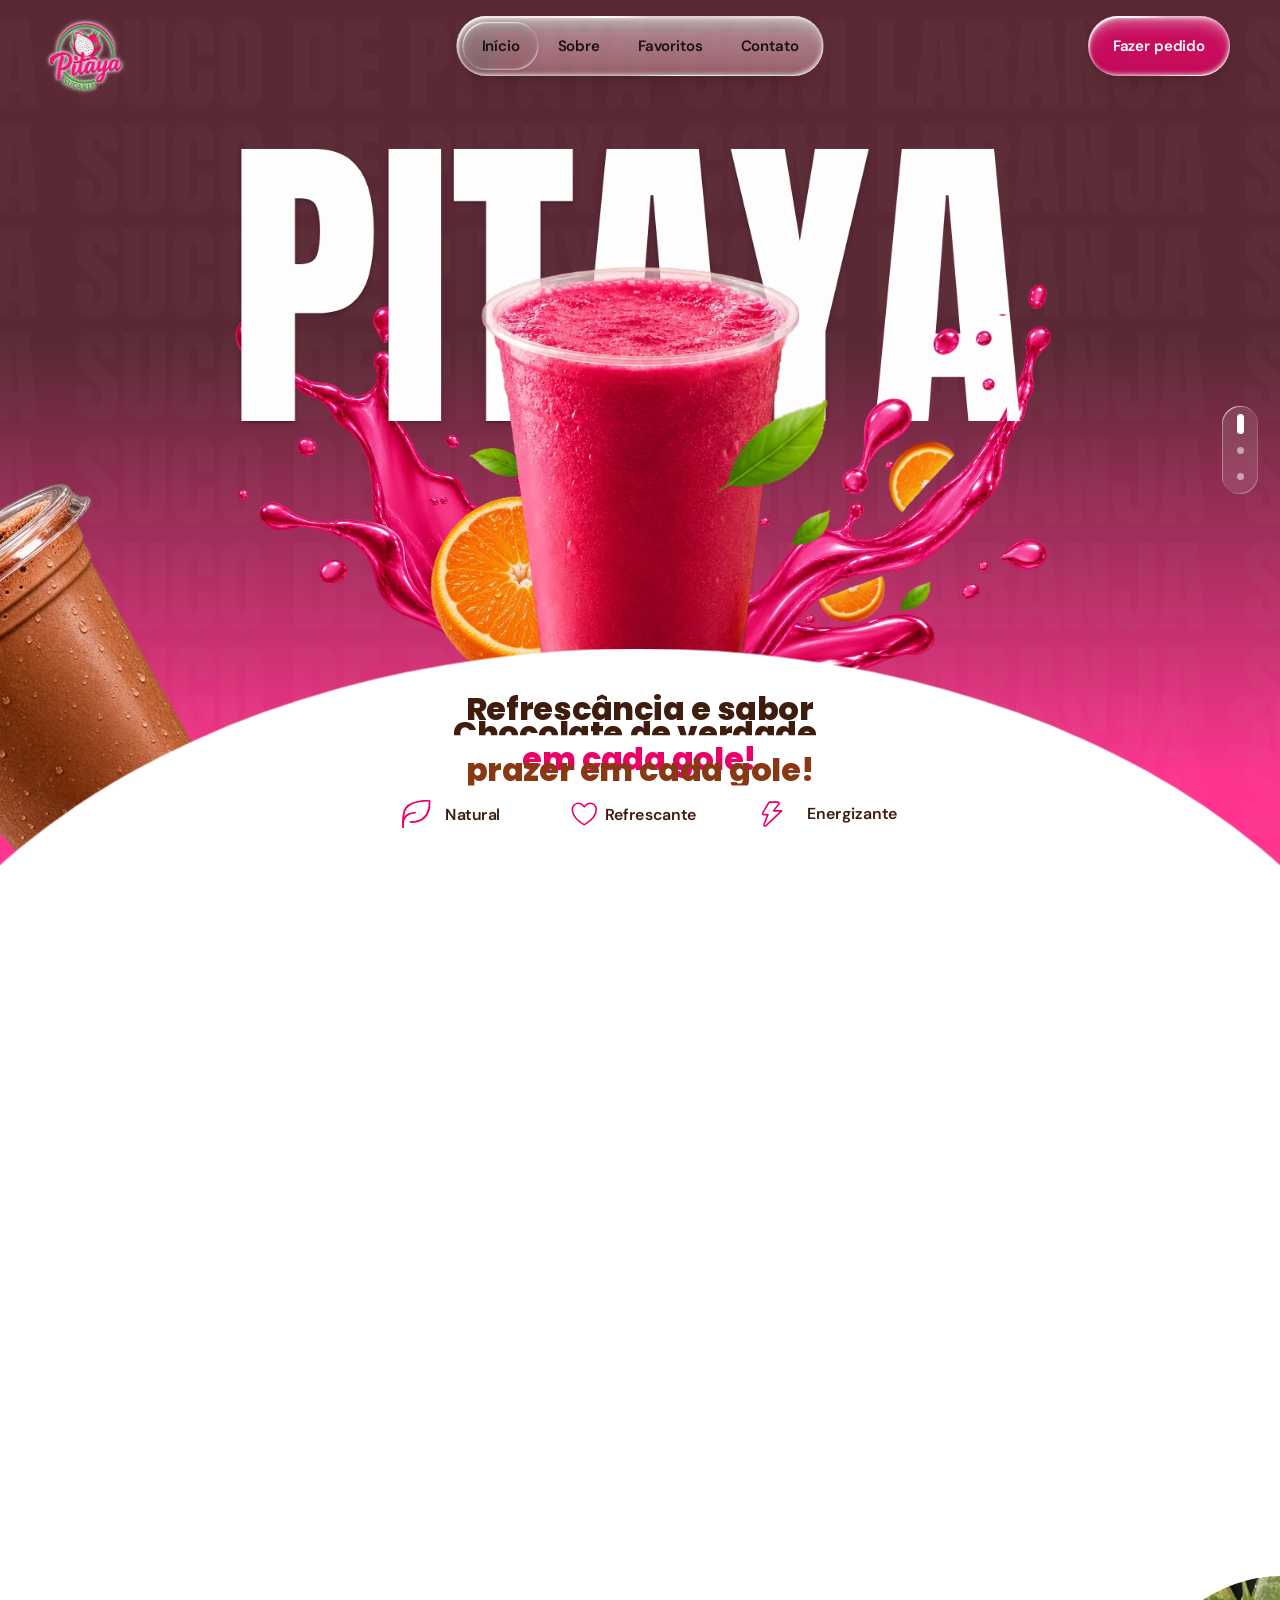
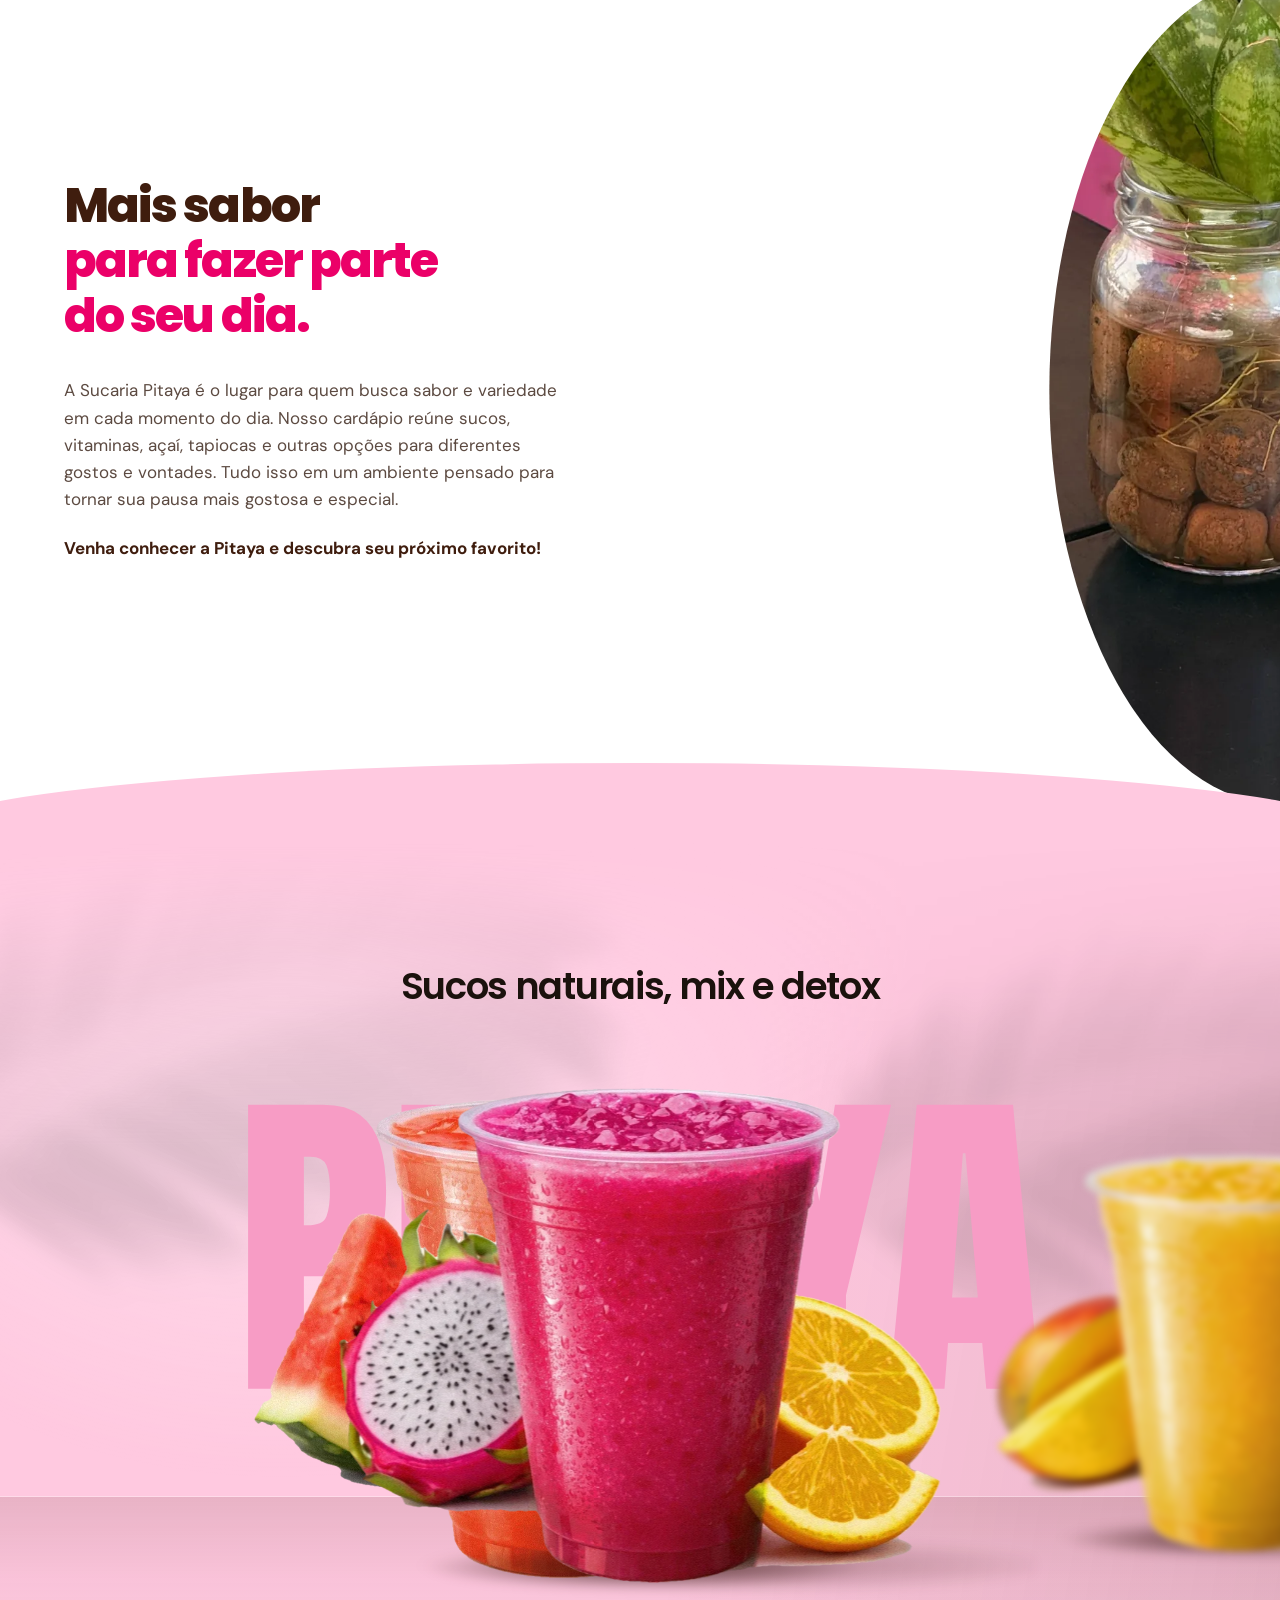
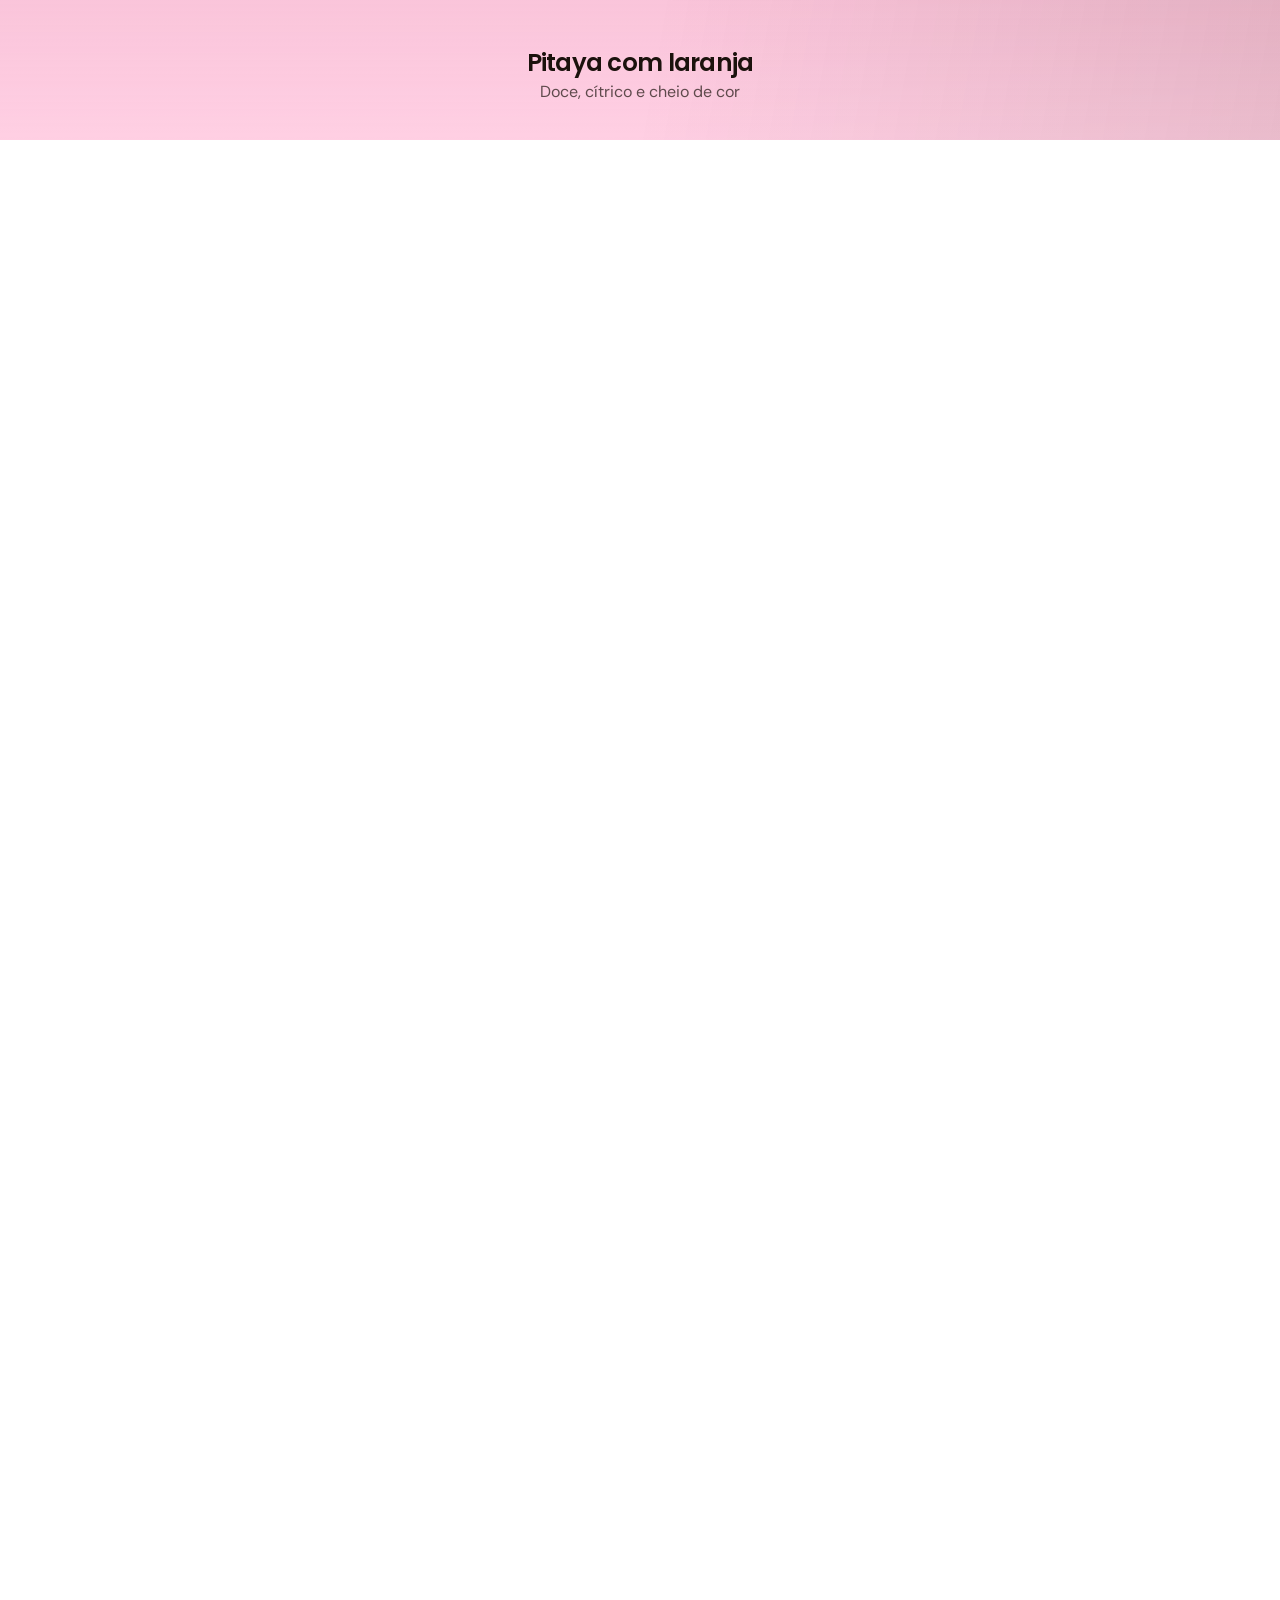
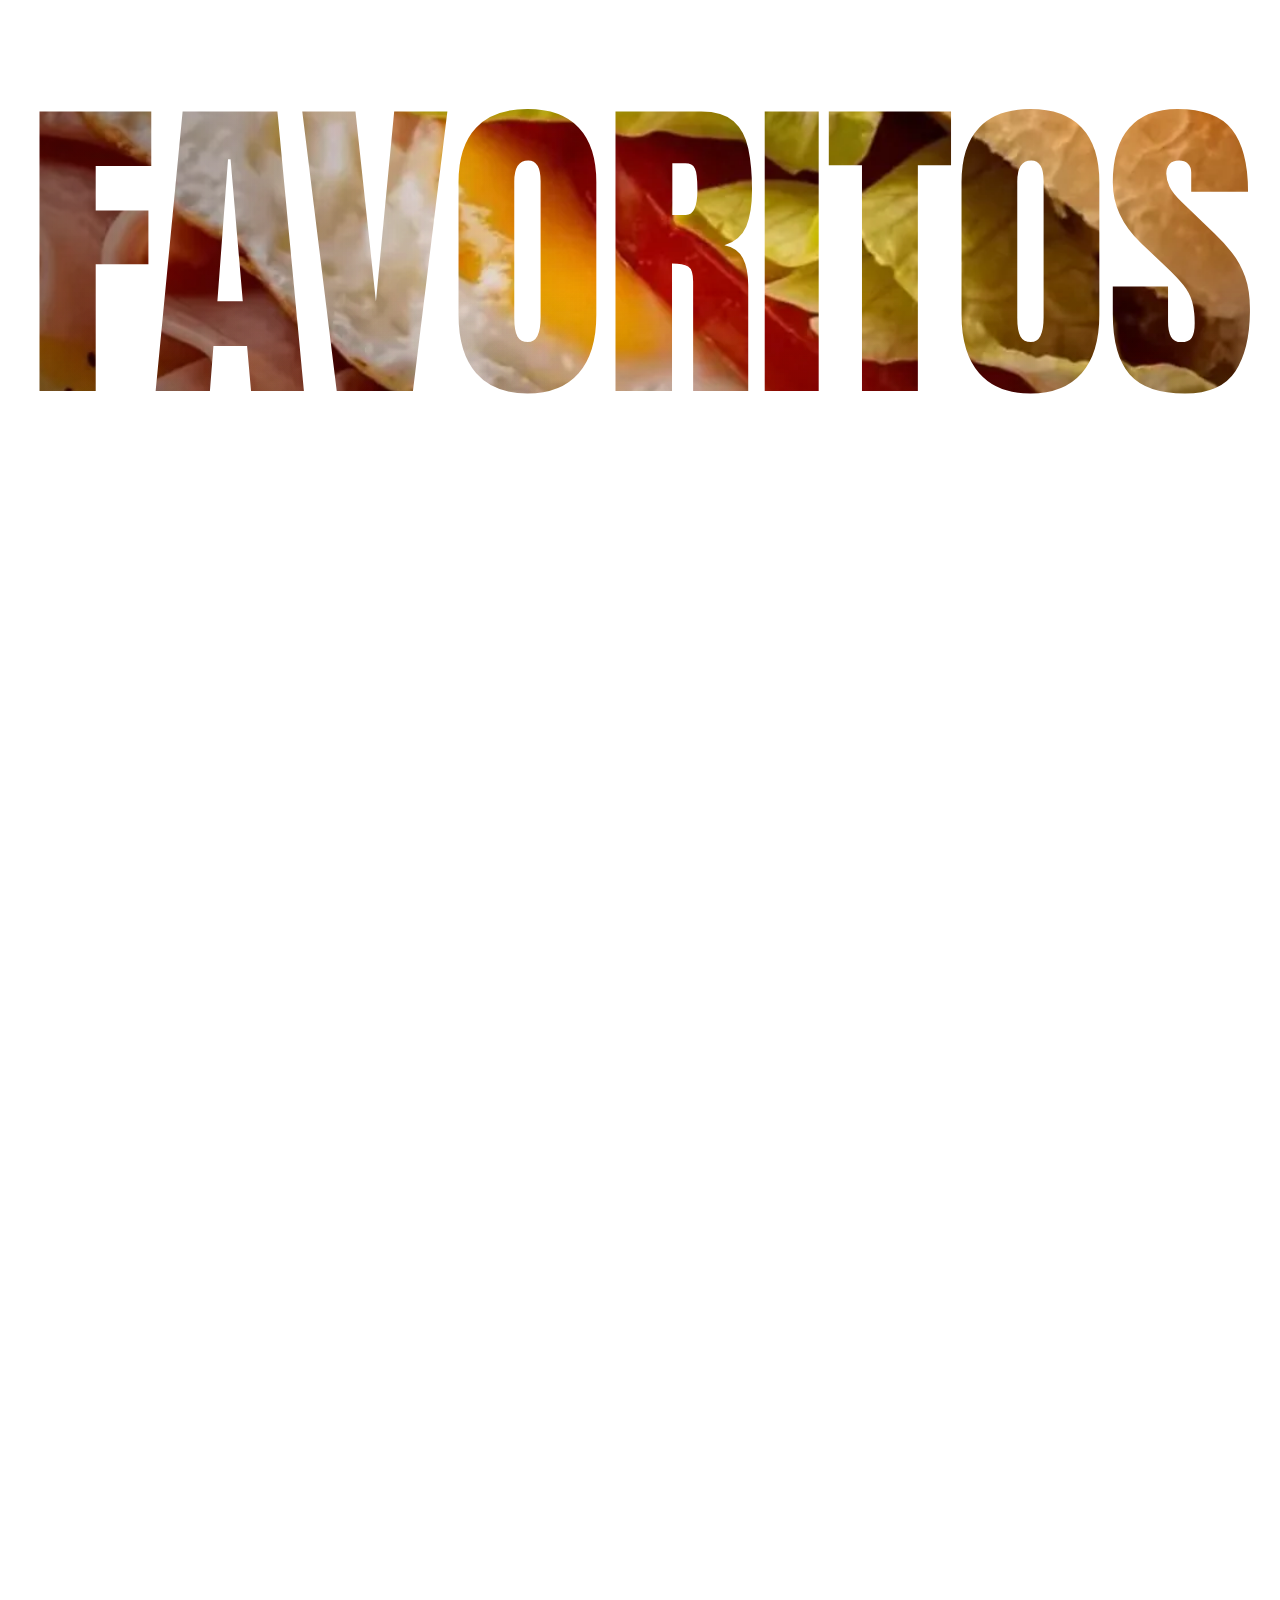
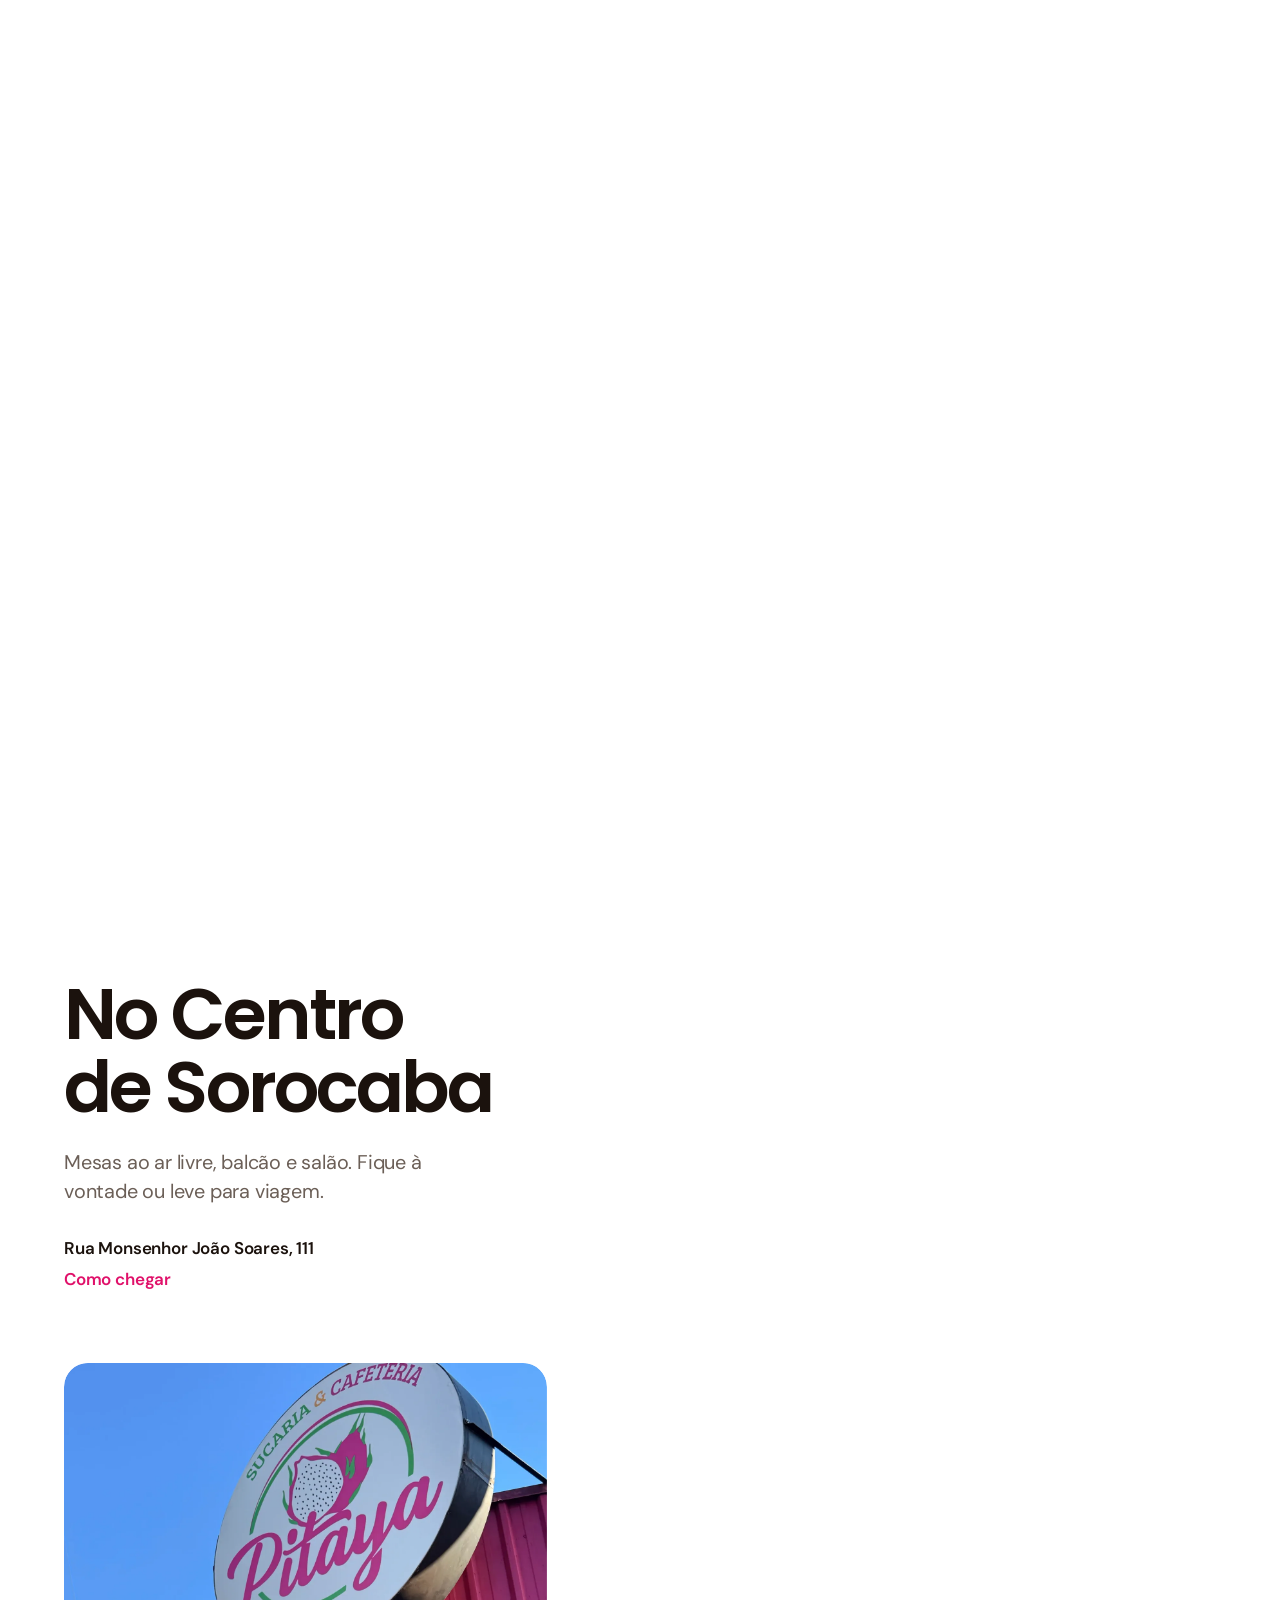
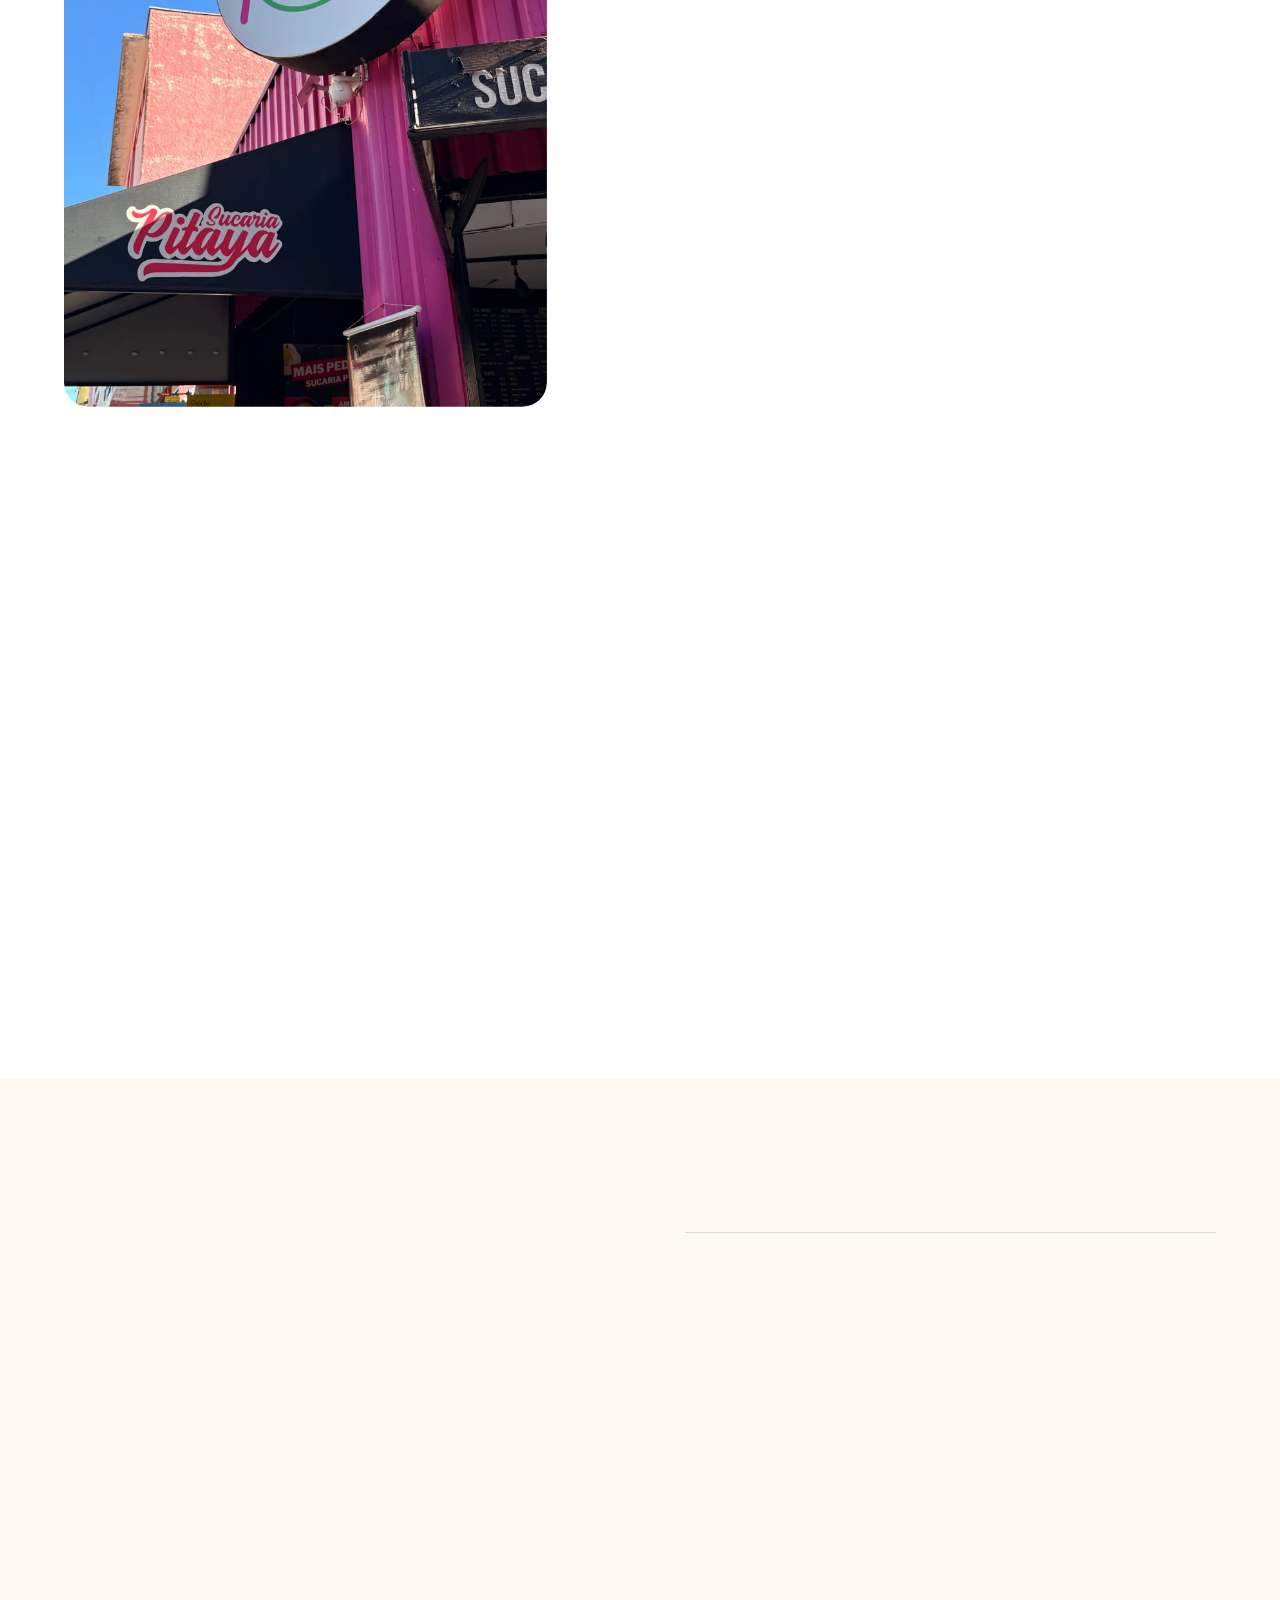
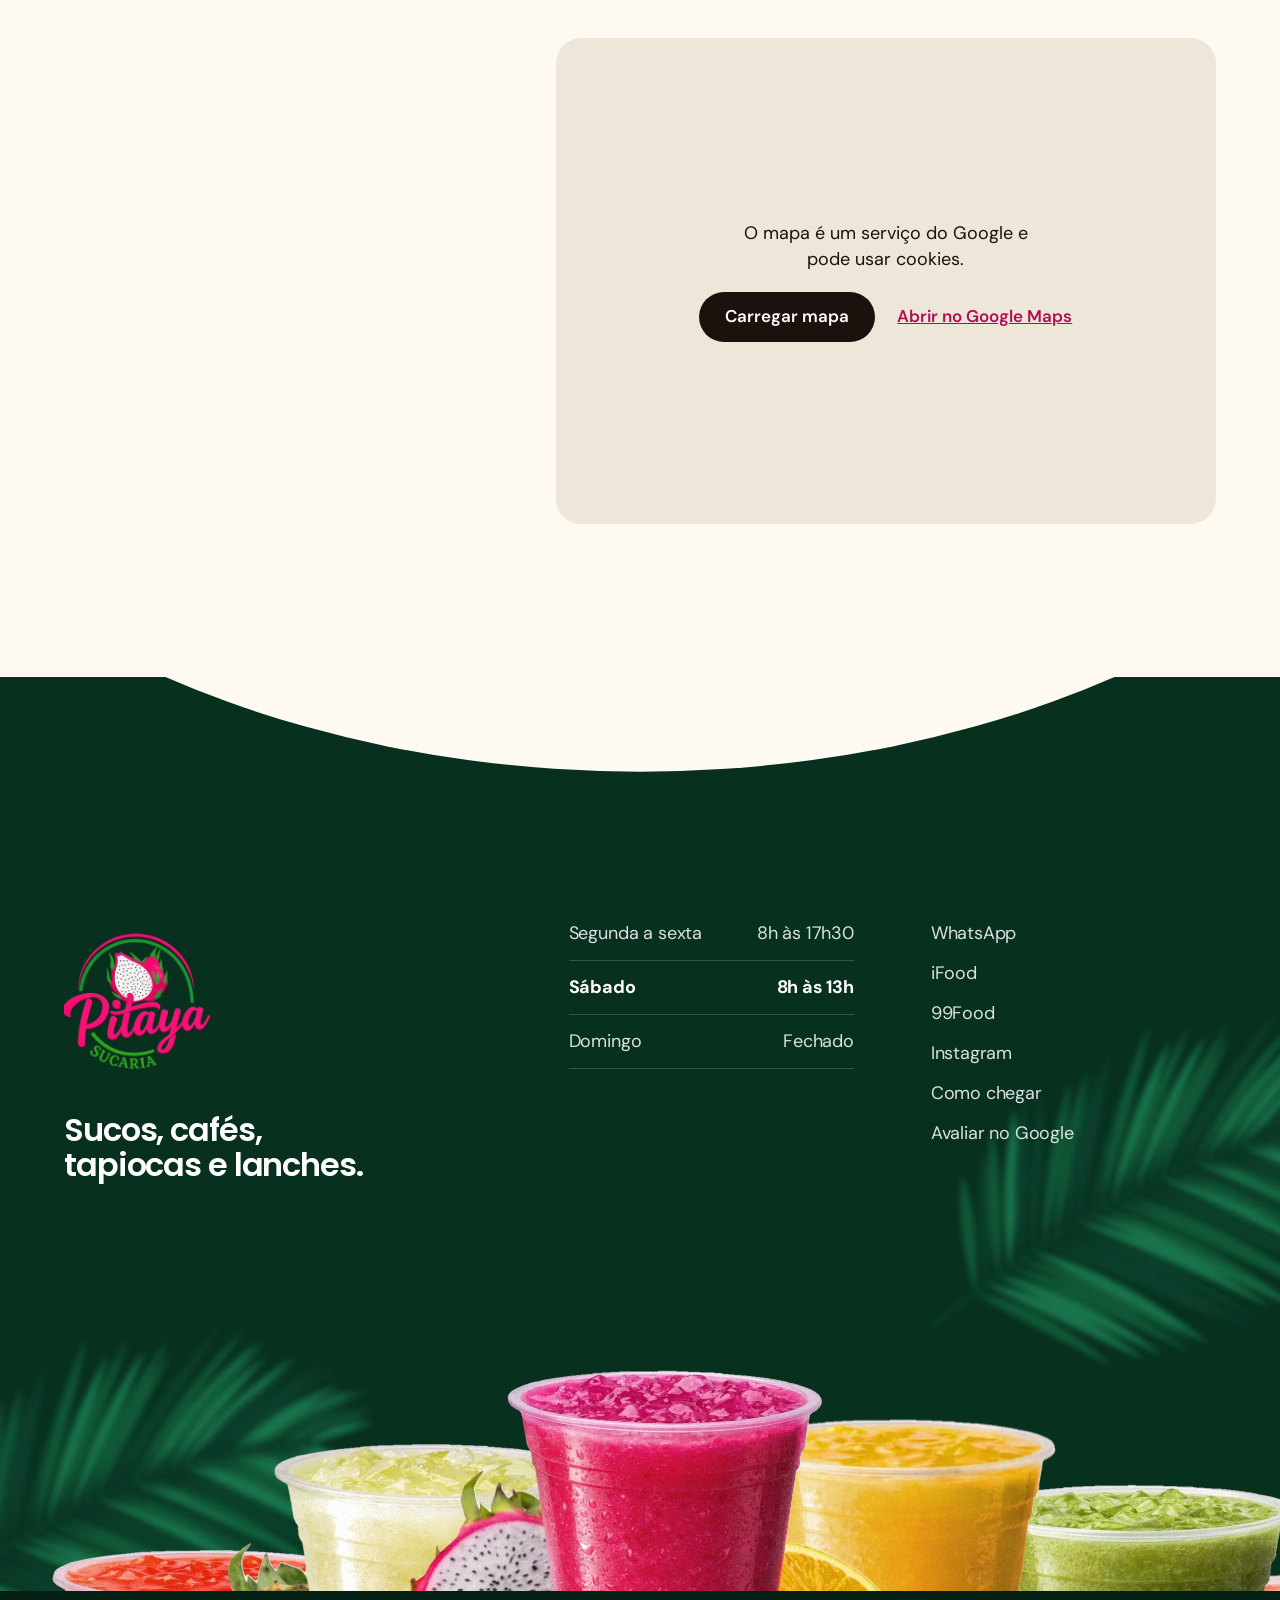
==== index.html @ c1da077b "Site Sucaria Pitaya" ====
<!doctype html>
<html lang="pt-BR"><head><meta charset="utf-8"><meta name="viewport" content="width=device-width,initial-scale=1,viewport-fit=cover">
<title>Sucaria Pitaya | Sucos, cafés, tapiocas e lanches em Sorocaba</title>
<meta name="description" content="Sucos naturais, vitaminas, açaí, cafés, tapiocas e lanches no Centro de Sorocaba. Rua Monsenhor João Soares, 111. Segunda a sexta das 8h às 17h30, sábado das 8h às 13h.">
<meta name="theme-color" content="#5a2935">
<meta property="og:type" content="website"><meta property="og:locale" content="pt_BR"><meta property="og:site_name" content="Sucaria Pitaya">
<meta property="og:title" content="Sucaria Pitaya"><meta property="og:description" content="Sucos, cafés, tapiocas e lanches no Centro de Sorocaba.">
<meta property="og:image" content="img/compartilhar.jpg"><meta property="og:image:width" content="1200"><meta property="og:image:height" content="630">
<meta name="twitter:card" content="summary_large_image">
<link rel="icon" type="image/png" href="img/favicon.png"><link rel="apple-touch-icon" href="img/apple-touch-icon.png">
<link rel="stylesheet" href="fonts.css">
<link rel="stylesheet" href="style.css"><script type="application/ld+json">{"@context":"https://schema.org","@type":"CafeOrCoffeeShop","name":"Sucaria Pitaya","telephone":"+5515997447469","address":{"@type":"PostalAddress","streetAddress":"Rua Monsenhor João Soares, 111","addressLocality":"Sorocaba","addressRegion":"SP","postalCode":"18010-300","addressCountry":"BR"},"openingHoursSpecification":[{"@type":"OpeningHoursSpecification","dayOfWeek":["Monday","Tuesday","Wednesday","Thursday","Friday"],"opens":"08:00","closes":"17:30"},{"@type":"OpeningHoursSpecification","dayOfWeek":"Saturday","opens":"08:00","closes":"13:00"}],"legalName":"Casa de Chá, de Suco Pitaya Ltda","taxID":"48.029.195/0001-29","sameAs":["https://www.instagram.com/sucariapitayasorocaba/"]}</script></head><body>
<a class="skip" href="#sobre">Pular para o conteúdo</a>
<svg width="0" height="0" style="position:absolute" aria-hidden="true" id="glDefs"></svg>

<header class="gn" id="gn">
<nav class="gl gn-nav" id="gnNav" aria-label="Seções"><i class="gl-r"></i><i class="gl-s"></i><span class="gn-ind" id="gnInd"></span><a href="#inicio">Início</a><a href="#sobre">Sobre</a><a href="#favoritos">Favoritos</a><a href="#contato">Contato</a></nav>
<div class="gn-end"><button class="gl gn-cta" id="gnCta" aria-expanded="false" aria-controls="gnPop"><i class="gl-r"></i><i class="gl-s"></i><span>Fazer pedido</span></button><button class="gl gn-menu" id="gnMenu" aria-label="Abrir menu" aria-expanded="false"><i class="gl-r"></i><i class="gl-s"></i><b></b><b></b></button></div>
<div class="gn-pop" id="gnPop"><a href="https://wa.me/5515997447469?text=Ol%C3%A1!%20Gostaria%20de%20fazer%20um%20pedido." target="_blank" rel="noopener"><span class="wa"><svg viewBox="0 0 24 24" fill="#fff" aria-hidden="true"><path d="M17.5 14.4c-.3-.1-1.8-.9-2-1-.3-.1-.5-.1-.7.2-.2.3-.8 1-.9 1.1-.2.2-.4.2-.7.1-.3-.2-1.3-.5-2.4-1.5-.9-.8-1.5-1.8-1.7-2.1-.2-.3 0-.5.1-.6l.5-.5c.1-.2.2-.3.3-.5.1-.2 0-.4 0-.5 0-.2-.7-1.6-.9-2.2-.2-.6-.5-.5-.7-.5h-.6c-.2 0-.5.1-.8.4-.3.3-1 1-1 2.5s1.1 2.9 1.2 3.1c.1.2 2.1 3.2 5.1 4.5.7.3 1.3.5 1.7.6.7.2 1.4.2 1.9.1.6-.1 1.8-.7 2-1.4.3-.7.3-1.3.2-1.4-.1-.2-.3-.3-.6-.4M12 21.8a9.9 9.9 0 0 1-5-1.4l-.4-.2-3.7 1 1-3.6-.2-.4A9.8 9.8 0 1 1 12 21.8M20.5 3.5A11.8 11.8 0 0 0 1.9 17.8L.2 24l6.3-1.6A11.9 11.9 0 0 0 20.5 3.5"/></svg></span>WhatsApp</a><a href="https://www.ifood.com.br/delivery/sorocaba-sp/pitaya-lanches-e-sucos-naturais-centro/6c53fcc1-14f9-4da9-9c52-b2e9210c690d" target="_blank" rel="noopener"><img loading="lazy" decoding="async" src="img/ico-ifood.webp" alt="">iFood</a><a href="https://oia.99app.com/dlp9/60yh4u" target="_blank" rel="noopener"><img loading="lazy" decoding="async" src="img/ico-99.webp" alt="">99Food</a></div></header>

<section class="hero" id="inicio" data-sec="inicio"><div class="hero-pin" id="heroPin">
<h1 class="sr">Sucaria Pitaya</h1><img class="logo" id="logo" src="img/logo-pitaya.webp" alt="Sucaria Pitaya">
<div class="bg"></div><div class="bg"></div><div class="bg"></div>
<div class="cv" id="cv">
<div class="rows"><div class="row" data-l="9" style="top:-14px;font-size:126.64px;color:rgba(255,255,255,0.02)">SUCO DE PITAYA COM LARANJA</div><div class="row" data-l="9" style="top:117px;font-size:126.64px;color:rgba(255,255,255,0.02)">SUCO DE PITAYA COM LARANJA</div><div class="row" data-l="9" style="top:248px;font-size:126.64px;color:rgba(255,255,255,0.02)">SUCO DE PITAYA COM LARANJA</div><div class="row" data-l="9" style="top:379px;font-size:126.64px;color:rgba(255,255,255,0.02)">SUCO DE PITAYA COM LARANJA</div><div class="row" data-l="9" style="top:510px;font-size:126.64px;color:rgba(255,255,255,0.02)">SUCO DE PITAYA COM LARANJA</div><div class="row" data-l="9" style="top:641px;font-size:126.64px;color:rgba(255,255,255,0.02)">SUCO DE PITAYA COM LARANJA</div><div class="row" data-l="9" style="top:772px;font-size:126.64px;color:rgba(255,255,255,0.02)">SUCO DE PITAYA COM LARANJA</div><div class="row" data-l="9" style="top:903px;font-size:126.64px;color:rgba(255,255,255,0.02)">SUCO DE PITAYA COM LARANJA</div><div class="row" data-l="9" style="top:1034px;font-size:126.64px;color:rgba(255,255,255,0.02)">SUCO DE PITAYA COM LARANJA</div><div class="row" data-l="14" style="top:848px;font-size:109.804px;color:rgba(255,255,255,0.02);font-family:'Protest Guerrilla',var(--anton)">SUCO DE PITAYA COM LARANJA</div></div>
<div class="rows"><div class="row" data-l="52" style="top:-24px;font-size:183.643px;color:rgba(255,255,255,0.03)">CHOCOLATE GELADO</div><div class="row" data-l="52" style="top:176px;font-size:183.643px;color:rgba(255,255,255,0.03)">CHOCOLATE GELADO</div><div class="row" data-l="52" style="top:376px;font-size:183.643px;color:rgba(255,255,255,0.03)">CHOCOLATE GELADO</div><div class="row" data-l="52" style="top:576px;font-size:183.643px;color:rgba(255,255,255,0.03)">CHOCOLATE GELADO</div><div class="row" data-l="52" style="top:776px;font-size:183.643px;color:rgba(255,255,255,0.03)">CHOCOLATE GELADO</div><div class="row" data-l="52" style="top:976px;font-size:183.643px;color:rgba(255,255,255,0.03)">CHOCOLATE GELADO</div><div class="row" data-l="9" style="top:1034px;font-size:126.64px;color:rgba(255,255,255,0.02)">SUCO DE PITAYA COM LARANJA</div></div>
<div class="rows"><div class="row" data-l="1" style="top:-87px;font-size:363.149px;color:rgba(255,255,255,0.04)">ICED LATTE</div><div class="row" data-l="1" style="top:247px;font-size:363.149px;color:rgba(255,255,255,0.04)">ICED LATTE</div><div class="row" data-l="1" style="top:581px;font-size:363.149px;color:rgba(255,255,255,0.04)">ICED LATTE</div><div class="row" data-l="1" style="top:915px;font-size:363.149px;color:rgba(255,255,255,0.04)">ICED LATTE</div><div class="row" data-l="1" style="top:1249px;font-size:363.149px;color:rgba(255,255,255,0.04)">ICED LATTE</div><div class="row" data-l="9" style="top:1034px;font-size:126.64px;color:rgba(255,255,255,0.02)">SUCO DE PITAYA COM LARANJA</div></div>
<div class="g" data-i="0"><div class="a splash" style="left:165px;top:351px;width:1118px;height:559px;"><img src="img/hero/s1-splash.webp" alt="" style="width:100%;height:100%;object-fit:cover"></div></div>
<div class="a giant" id="giant" aria-hidden="true"><span>P</span><span>I</span><span>T</span><span>A</span><span>Y</span><span>A</span></div>
<div class="g" data-i="0"><div class="a fly" data-z="1.2" style="left:439px;top:612px;width:261.816px;height:261.816px"><img src="img/hero/s1-orange-half.webp" alt="" style="width:244px;height:244px;max-width:none;flex:none;transform:rotate(-4.35deg)"></div>
<div class="a splash" style="left:160.9px;top:351.72px;width:1122.195px;height:561.098px;clip-path:inset(43.278px 103.097px 383.82px 836.098px)"><img src="img/hero/s1-splash.webp" alt="" style="width:100%;height:100%;object-fit:cover"></div>
<div class="a fly" data-z="0.8" style="left:499px;top:555px;width:91.204px;height:60.607px"><img src="img/hero/s1-leaf.webp" alt="" style="width:85.657px;height:50.476px;max-width:none;flex:none;transform:rotate(-7.05deg)"></div>
<div class="a cup" style="left:513px;top:328px;width:414.726px;height:593.4px"><img src="img/hero/s1-cup.webp" alt="Suco de pitaya com laranja" style="width:100%;height:100%;object-fit:cover"></div>
<div class="a fly" data-z="1.6" style="left:802.79px;top:458.28px;width:176.585px;height:213.016px"><img src="img/hero/s1-leaf.webp" alt="" style="width:184.34px;height:108.629px;max-width:none;flex:none;transform:rotate(115.11deg)"></div><div class="a fly" data-z="1" style="left:899.51px;top:622.22px;width:67.139px;height:82.814px"><img src="img/hero/s1-leaf.webp" alt="" style="width:71.969px;height:42.41px;max-width:none;flex:none;transform:rotate(112.98deg)"></div><div class="a fly" data-z="0.7" style="left:1037px;top:715px;width:54.064px;height:66.883px"><img src="img/hero/s1-leaf.webp" alt="" style="width:58.162px;height:34.274px;max-width:none;flex:none;transform:rotate(112.7deg)"></div><div class="a fly" data-z="1.4" style="left:1018px;top:538px;width:116.226px;height:116.226px"><img src="img/hero/s1-slice1.webp" alt="" style="width:95.534px;height:95.534px;max-width:none;flex:none;transform:rotate(165.65deg)"></div><div class="a fly" data-z="1.1" style="left:933px;top:697px;width:107.915px;height:107.915px"><img src="img/hero/s1-slice2.webp" alt="" style="width:85.331px;height:85.331px;max-width:none;flex:none;transform:rotate(18.41deg)"></div></div>
<div class="g" data-i="1"><div class="a cup wrapimg" style="left:492px;top:328px;width:456px;height:593px"><img src="img/hero/s2-cup.webp" alt="Chocolate gelado" style="height:116.1%;width:119.52%;left:-9.14%;top:-9.98%;transform:scaleX(-1)"></div></div>
<div class="g" data-i="2"><div class="a splash" style="left:204px;top:395px;width:1015px;height:508px;"><img src="img/hero/s3-splash.webp" alt="" style="width:100%;height:100%;object-fit:cover"></div><div class="a cup" style="left:493px;top:328px;width:454.691px;height:595.905px"><div class="wrapimg" style="width:451.788px;height:593.699px;flex:none;transform:rotate(-.28deg)"><img src="img/hero/s3-cup.webp" alt="Iced latte" style="height:122.79%;width:121.02%;left:-10.52%;top:-16.21%"></div></div></div>
<div class="a ell" id="ell"></div>
<div class="g" data-i="1"><div class="a fly" data-z="1.3" style="left:882px;top:413px;width:196.009px;height:196.009px"><img src="img/hero/s2-choc1.webp" alt="" style="width:180.903px;height:180.903px;max-width:none;flex:none;transform:rotate(-5.01deg)"></div><div class="a splash wrapimg" style="left:388px;top:471px;width:614px;height:337px"><img src="img/hero/s2-powder.webp" alt="" style="height:198.09%;width:108.74%;left:-4.72%;top:-45.22%"></div><div class="a fly" data-z="1.1" style="left:442px;top:679px;width:136px;height:136px"><img src="img/hero/s2-choc2.webp" alt="" style="width:136px;height:136px;max-width:none;flex:none;transform:none"></div><div class="a fly" data-z="0.8" style="left:399px;top:308px;width:104.541px;height:104.541px"><img src="img/hero/s2-bean.webp" alt="" style="width:74px;height:74px;max-width:none;flex:none;transform:rotate(-42.36deg)"></div><div class="a fly" data-z="0.9" style="left:979.45px;top:663.06px;width:94.726px;height:94.726px"><img src="img/hero/s2-bean.webp" alt="" style="width:68.842px;height:68.842px;max-width:none;flex:none;transform:scaleY(-1) rotate(-148.35deg)"></div><div class="a fly" data-z="0.7" style="left:345px;top:612px;width:94.107px;height:94.107px"><img src="img/hero/s2-bean.webp" alt="" style="width:68.842px;height:68.842px;max-width:none;flex:none;transform:rotate(-30.15deg)"></div></div>
<div class="g" data-i="2"><div class="a fly" data-z="0.9" style="left:416px;top:411px;width:120.821px;height:117.929px"><img src="img/hero/s3-bean.webp" alt="" style="width:95px;height:90px;max-width:none;flex:none;transform:rotate(20.86deg)"></div><div class="a fly" data-z="0.8" style="left:995px;top:704px;width:99.712px;height:94.989px"><img src="img/hero/s3-bean.webp" alt="" style="width:95px;height:90px;max-width:none;flex:none;transform:scaleY(-1) rotate(176.91deg)"></div><div class="a fly" data-z="1.2" style="left:442px;top:769px;width:123.253px;height:117.707px"><img src="img/hero/s3-bean.webp" alt="" style="width:117.412px;height:111.542px;max-width:none;flex:none;transform:scaleY(-1) rotate(176.91deg)"></div><div class="a fly" data-z="1.5" style="left:774px;top:629px;width:207.56px;height:207.273px"><div class="wrapimg" style="width:150.75px;height:142.674px;flex:none;transform:rotate(43.56deg)"><img src="img/hero/s3-ice.webp" alt="" style="height:149.91%;width:147.42%;left:-24.36%;top:-21.61%"></div></div><div class="a fly" data-z="1" style="left:872px;top:541px;width:100.175px;height:97.429px"><div class="wrapimg" style="width:80.418px;height:76.11px;flex:none;transform:rotate(-18.21deg)"><img src="img/hero/s3-ice.webp" alt="" style="height:149.91%;width:147.42%;left:-24.36%;top:-21.61%"></div></div><div class="a fly" data-z="1.1" style="left:308px;top:672px;width:125.942px;height:122.755px"><div class="wrapimg" style="width:101px;height:96px;flex:none;transform:rotate(-18.21deg)"><img src="img/hero/s3-ice.webp" alt="" style="height:149.91%;width:147.42%;left:-24.36%;top:-21.61%"></div></div></div>
<div class="copy"><p class="a cp" style="left:719.5px;top:861px;width:455px"><span class="ln"><span>Refrescância e sabor</span></span><span class="ln"><span style="color:#eb0068">em cada gole!</span></span></p><img class="a ico c" src="img/hero/ico-leaf.svg" alt="" style="left:421px;top:1005px"><img class="a ico c" src="img/hero/ico-heart.svg" alt="" style="left:632px;top:1005px"><img class="a ico c" src="img/hero/ico-thunder.svg" alt="" style="left:868px;top:1005px"><p class="a ft" style="left:510px;top:1010px;width:94px"><span class="c" style="display:block">Natural</span></p><p class="a ft" style="left:733.5px;top:1010px;width:119px"><span class="c" style="display:block">Refrescante</span></p><p class="a ft" style="left:986.5px;top:1009px;width:119px"><span class="c" style="display:block">Energizante</span></p></div>
<div class="copy"><p class="a cp" style="left:720px;top:861px;width:560px"><span class="ln"><span>Chocolate de verdade,</span></span><span class="ln"><span style="color:#883813">prazer em cada gole!</span></span></p><img class="a ico c" src="img/hero/ico-baby.svg" alt="" style="left:421px;top:1005px"><img class="a ico c" src="img/hero/ico-heart.svg" alt="" style="left:632px;top:1005px"><img class="a ico c" src="img/hero/ico-thunder.svg" alt="" style="left:868px;top:1005px"><p class="a ft" style="left:510px;top:1010px;width:94px"><span class="c" style="display:block">Delicioso</span></p><p class="a ft" style="left:733.5px;top:1010px;width:119px"><span class="c" style="display:block">Refrescante</span></p><p class="a ft" style="left:986.5px;top:1009px;width:119px"><span class="c" style="display:block">Energizante</span></p></div>
<div class="copy"><p class="a cp" style="left:720px;top:861px;width:800px"><span class="ln"><span>Suave, cremoso e gelado,</span></span><span class="ln"><span style="color:#7d2d02">perfeito para qualquer hora do dia!</span></span></p><a class="a btn-more c" href="#sobre">Conheça mais</a></div>
</div>
<div class="m-copy"><h2>Refrescância e sabor <span style="color:#eb0068">em cada gole!</span></h2><div><span><img src="img/hero/ico-leaf.svg" alt="">Natural</span><span><img src="img/hero/ico-heart.svg" alt="">Refrescante</span><span><img src="img/hero/ico-thunder.svg" alt="">Energizante</span></div></div><div class="m-copy"><h2>Chocolate de verdade, <span style="color:#883813">prazer em cada gole!</span></h2><div><span><img src="img/hero/ico-baby.svg" alt="">Delicioso</span><span><img src="img/hero/ico-heart.svg" alt="">Refrescante</span><span><img src="img/hero/ico-thunder.svg" alt="">Energizante</span></div></div><div class="m-copy"><h2>Suave, cremoso e gelado, <span style="color:#7d2d02">perfeito para qualquer hora do dia!</span></h2><a href="#sobre">Conheça mais</a></div>
<div class="pager" id="pager"><button aria-label="Suco de pitaya com laranja"><i></i></button><button aria-label="Chocolate gelado"><i></i></button><button aria-label="Iced latte"><i></i></button></div>
</div></section>

<main>
<section class="about" id="sobre" data-sec="sobre" data-theme="light"><div class="about-f" id="aboutF"><img loading="lazy" decoding="async" src="img/c-sobre.webp" width="1900" height="2152" alt="Suco natural servido na mesa da Sucaria Pitaya"></div>
<div class="wrap"><div class="about-t"><h2 class="h2" id="aboutH"><span class="ln"><span>Mais sabor</span></span> <span class="ln"><span class="pk">para fazer parte</span></span> <span class="ln"><span class="pk">do seu dia.</span></span></h2>
<p class="up">A Sucaria Pitaya é o lugar para quem busca sabor e variedade em cada momento do dia. Nosso cardápio reúne sucos, vitaminas, açaí, tapiocas e outras opções para diferentes gostos e vontades. Tudo isso em um ambiente pensado para tornar sua pausa mais gostosa e especial.</p>
<p class="up"><b>Venha conhecer a Pitaya e descubra seu próximo favorito!</b></p></div></div></section>

<section class="juice" id="sucos" data-sec="sobre" data-theme="light" style="--n:8"><div class="juice-pin" id="juicePin">
<div class="wall wall-t"><div class="jlight"></div><img loading="lazy" decoding="async" class="shade" data-w src="img/frond-b.webp" alt="" style="width:clamp(460px,66vw,1150px);left:-14vw;top:-10vh;rotate:24deg"><img loading="lazy" decoding="async" class="shade" data-w src="img/frond-b.webp" alt="" style="width:clamp(420px,56vw,980px);right:-16vw;top:4vh;rotate:196deg"></div><div class="jfloor"></div>
<div class="juice-top"><h2>Sucos naturais, mix e detox</h2></div>
<div class="jw" style="color:#f79cc5;--fz:25.8vw" aria-hidden="true">Pitaya</div><div class="jw" style="color:#f7c25c;--fz:27.0vw" aria-hidden="true">Manga</div><div class="jw" style="color:#c3df78;--fz:22.1vw" aria-hidden="true">Abacaxi</div><div class="jw" style="color:#f79b92;--fz:19.4vw" aria-hidden="true">Melancia</div><div class="jw" style="color:#f2d75c;--fz:19.4vw" aria-hidden="true">Maracujá</div><div class="jw" style="color:#f7aa9a;--fz:25.8vw" aria-hidden="true">Goiaba</div><div class="jw" style="color:#f7b574;--fz:27.0vw" aria-hidden="true">Mamão</div><div class="jw" style="color:#9fcf78;--fz:27.0vw" aria-hidden="true">Detox</div>
<div class="ji" data-bg="#ffc9e0"><i></i><img loading="lazy" decoding="async" src="img/j-pitaya.webp" alt="Suco: Pitaya com laranja"></div><div class="ji" data-bg="#ffdf9b"><i></i><img loading="lazy" decoding="async" src="img/j-manga.webp" alt="Suco: Manga"></div><div class="ji" data-bg="#e3f2b4"><i></i><img loading="lazy" decoding="async" src="img/j-abacaxi.webp" alt="Suco: Abacaxi com hortelã"></div><div class="ji" data-bg="#ffc7c1"><i></i><img loading="lazy" decoding="async" src="img/j-melancia.webp" alt="Suco: Melancia"></div><div class="ji" data-bg="#fff0a8"><i></i><img loading="lazy" decoding="async" src="img/j-maracuja.webp" alt="Suco: Maracujá"></div><div class="ji" data-bg="#ffd2c8"><i></i><img loading="lazy" decoding="async" src="img/j-goiaba.webp" alt="Suco: Goiaba"></div><div class="ji" data-bg="#ffd8ae"><i></i><img loading="lazy" decoding="async" src="img/j-mamao.webp" alt="Suco: Laranja com mamão"></div><div class="ji" data-bg="#cfe8b4"><i></i><img loading="lazy" decoding="async" src="img/j-detox.webp" alt="Suco: Abacaxi, hortelã e couve"></div>
<div class="juice-bot"><div class="jl"><b>Pitaya com laranja</b><span>Doce, cítrico e cheio de cor</span></div><div class="jl"><b>Manga</b><span>Encorpado e naturalmente doce</span></div><div class="jl"><b>Abacaxi com hortelã</b><span>Leve, com final refrescante</span></div><div class="jl"><b>Melancia</b><span>Suave, para os dias mais quentes</span></div><div class="jl"><b>Maracujá</b><span>Acidez na medida certa</span></div><div class="jl"><b>Goiaba</b><span>Aveludado, com sabor de fruta madura</span></div><div class="jl"><b>Laranja com mamão</b><span>Macio e equilibrado</span></div><div class="jl"><b>Abacaxi, hortelã e couve</b><span>Verde, fresco e cítrico</span></div></div>
</div></section>

<section class="favs" id="favoritos" data-sec="favoritos" data-theme="light"><div class="fz" id="fz">
<article class="fz-s" data-i="0"><div class="fz-img"><img loading="lazy" decoding="async" src="img/r-americano.webp" alt="Americano no pão francês com presunto, mussarela, ovo frito, tomate e alface"></div><div class="fz-t"><h3><span class="ln"><span>Americano</span></span></h3><p>Pão francês, presunto, mussarela, ovo frito, tomate e alface</p><div class="buy"><a class="buy-w" href="https://wa.me/5515997447469?text=Ol%C3%A1!%20Gostaria%20de%20pedir%20um%20Americano." target="_blank" rel="noopener"><span class="wa"><svg viewBox="0 0 24 24" fill="#fff" aria-hidden="true"><path d="M17.5 14.4c-.3-.1-1.8-.9-2-1-.3-.1-.5-.1-.7.2-.2.3-.8 1-.9 1.1-.2.2-.4.2-.7.1-.3-.2-1.3-.5-2.4-1.5-.9-.8-1.5-1.8-1.7-2.1-.2-.3 0-.5.1-.6l.5-.5c.1-.2.2-.3.3-.5.1-.2 0-.4 0-.5 0-.2-.7-1.6-.9-2.2-.2-.6-.5-.5-.7-.5h-.6c-.2 0-.5.1-.8.4-.3.3-1 1-1 2.5s1.1 2.9 1.2 3.1c.1.2 2.1 3.2 5.1 4.5.7.3 1.3.5 1.7.6.7.2 1.4.2 1.9.1.6-.1 1.8-.7 2-1.4.3-.7.3-1.3.2-1.4-.1-.2-.3-.3-.6-.4M12 21.8a9.9 9.9 0 0 1-5-1.4l-.4-.2-3.7 1 1-3.6-.2-.4A9.8 9.8 0 1 1 12 21.8M20.5 3.5A11.8 11.8 0 0 0 1.9 17.8L.2 24l6.3-1.6A11.9 11.9 0 0 0 20.5 3.5"/></svg></span>Pedir</a><a class="buy-i" href="https://www.ifood.com.br/delivery/sorocaba-sp/pitaya-lanches-e-sucos-naturais-centro/6c53fcc1-14f9-4da9-9c52-b2e9210c690d" target="_blank" rel="noopener" aria-label="Pedir no iFood"><img loading="lazy" decoding="async" src="img/ico-ifood.webp" alt=""></a><a class="buy-i" href="https://oia.99app.com/dlp9/60yh4u" target="_blank" rel="noopener" aria-label="Pedir na 99Food"><img loading="lazy" decoding="async" src="img/ico-99.webp" alt=""></a></div></div></article>
<article class="fz-s" data-i="1"><div class="fz-img"><img loading="lazy" decoding="async" src="img/r-casadinho.webp" alt="Casadinho: pão com Nutella e pão com queijo"></div><div class="fz-t"><h3><span class="ln"><span>Casadinho</span></span></h3><p>Pão com Nutella e pão com queijo na chapa</p><div class="buy"><a class="buy-w" href="https://wa.me/5515997447469?text=Ol%C3%A1!%20Gostaria%20de%20pedir%20um%20Casadinho." target="_blank" rel="noopener"><span class="wa"><svg viewBox="0 0 24 24" fill="#fff" aria-hidden="true"><path d="M17.5 14.4c-.3-.1-1.8-.9-2-1-.3-.1-.5-.1-.7.2-.2.3-.8 1-.9 1.1-.2.2-.4.2-.7.1-.3-.2-1.3-.5-2.4-1.5-.9-.8-1.5-1.8-1.7-2.1-.2-.3 0-.5.1-.6l.5-.5c.1-.2.2-.3.3-.5.1-.2 0-.4 0-.5 0-.2-.7-1.6-.9-2.2-.2-.6-.5-.5-.7-.5h-.6c-.2 0-.5.1-.8.4-.3.3-1 1-1 2.5s1.1 2.9 1.2 3.1c.1.2 2.1 3.2 5.1 4.5.7.3 1.3.5 1.7.6.7.2 1.4.2 1.9.1.6-.1 1.8-.7 2-1.4.3-.7.3-1.3.2-1.4-.1-.2-.3-.3-.6-.4M12 21.8a9.9 9.9 0 0 1-5-1.4l-.4-.2-3.7 1 1-3.6-.2-.4A9.8 9.8 0 1 1 12 21.8M20.5 3.5A11.8 11.8 0 0 0 1.9 17.8L.2 24l6.3-1.6A11.9 11.9 0 0 0 20.5 3.5"/></svg></span>Pedir</a><a class="buy-i" href="https://www.ifood.com.br/delivery/sorocaba-sp/pitaya-lanches-e-sucos-naturais-centro/6c53fcc1-14f9-4da9-9c52-b2e9210c690d" target="_blank" rel="noopener" aria-label="Pedir no iFood"><img loading="lazy" decoding="async" src="img/ico-ifood.webp" alt=""></a><a class="buy-i" href="https://oia.99app.com/dlp9/60yh4u" target="_blank" rel="noopener" aria-label="Pedir na 99Food"><img loading="lazy" decoding="async" src="img/ico-99.webp" alt=""></a></div></div></article>
<article class="fz-s" data-i="2"><div class="fz-img"><img loading="lazy" decoding="async" src="img/r-tapioca.webp" alt="Tapioca de morango com chocolate"></div><div class="fz-t"><h3><span class="ln"><span>Tapioca de morango</span></span></h3><p>Tapioca, chocolate cremoso e morangos frescos</p><div class="buy"><a class="buy-w" href="https://wa.me/5515997447469?text=Ol%C3%A1!%20Gostaria%20de%20pedir%20uma%20tapioca%20de%20morango." target="_blank" rel="noopener"><span class="wa"><svg viewBox="0 0 24 24" fill="#fff" aria-hidden="true"><path d="M17.5 14.4c-.3-.1-1.8-.9-2-1-.3-.1-.5-.1-.7.2-.2.3-.8 1-.9 1.1-.2.2-.4.2-.7.1-.3-.2-1.3-.5-2.4-1.5-.9-.8-1.5-1.8-1.7-2.1-.2-.3 0-.5.1-.6l.5-.5c.1-.2.2-.3.3-.5.1-.2 0-.4 0-.5 0-.2-.7-1.6-.9-2.2-.2-.6-.5-.5-.7-.5h-.6c-.2 0-.5.1-.8.4-.3.3-1 1-1 2.5s1.1 2.9 1.2 3.1c.1.2 2.1 3.2 5.1 4.5.7.3 1.3.5 1.7.6.7.2 1.4.2 1.9.1.6-.1 1.8-.7 2-1.4.3-.7.3-1.3.2-1.4-.1-.2-.3-.3-.6-.4M12 21.8a9.9 9.9 0 0 1-5-1.4l-.4-.2-3.7 1 1-3.6-.2-.4A9.8 9.8 0 1 1 12 21.8M20.5 3.5A11.8 11.8 0 0 0 1.9 17.8L.2 24l6.3-1.6A11.9 11.9 0 0 0 20.5 3.5"/></svg></span>Pedir</a><a class="buy-i" href="https://www.ifood.com.br/delivery/sorocaba-sp/pitaya-lanches-e-sucos-naturais-centro/6c53fcc1-14f9-4da9-9c52-b2e9210c690d" target="_blank" rel="noopener" aria-label="Pedir no iFood"><img loading="lazy" decoding="async" src="img/ico-ifood.webp" alt=""></a><a class="buy-i" href="https://oia.99app.com/dlp9/60yh4u" target="_blank" rel="noopener" aria-label="Pedir na 99Food"><img loading="lazy" decoding="async" src="img/ico-99.webp" alt=""></a></div></div></article>
<div class="fz-w" id="fzW"><h2 id="fzH" aria-label="Favoritos"><span aria-hidden="true">FAVOR</span><span aria-hidden="true" id="fzI">I</span><span aria-hidden="true">TOS</span></h2></div>
<div class="fz-n" id="fzN" aria-hidden="true"><i></i><i></i><i></i></div></div></section>

<section class="place" data-sec="favoritos" data-theme="light"><div class="wrap place-g"><div class="place-c">
<div class="place-t"><h2 class="h2 up">No Centro de Sorocaba</h2><p class="sub up">Mesas ao ar livre, balcão e salão. Fique à vontade ou leve para viagem.</p><p class="place-a up">Rua Monsenhor João Soares, 111<a href="https://maps.app.goo.gl/ZcbPor5wNEvy5fmf9" target="_blank" rel="noopener">Como chegar</a></p></div>
<figure class="ph" data-y="20"><img src="img/c-placa.webp" width="1700" height="2267" alt="Placa redonda da Sucaria Pitaya contra o céu azul" loading="lazy"></figure></div>
<div class="place-c"><figure class="ph" data-y="-40"><img loading="lazy" decoding="async" src="img/c-fachada.webp" width="1248" height="1680" alt="Fachada da Sucaria Pitaya na Rua Monsenhor João Soares"></figure></div>
</div>
<div class="wrap cols" id="cols"><div class="col" data-s="-60"><figure><img src="img/p-mao.webp" alt="Suco em frente à Sucaria Pitaya" loading="lazy"></figure></div><div class="col" data-s="40"><figure><img src="img/p-mesa2.webp" alt="Tapioca e suco na mesa da calçada" loading="lazy"></figure></div><div class="col" data-s="-100"><figure><img src="img/p-cafe.webp" alt="Cappuccino no copo da casa" loading="lazy"></figure></div><div class="col" data-s="20"><figure><img src="img/p-sorvete.webp" alt="Casquinha de sorvete" loading="lazy"></figure></div></div></section>

<section class="order" id="contato" data-sec="contato" data-theme="light"><div class="wrap">
<div><h2 class="h2 up">Peça como preferir</h2></div>
<div class="ways"><a class="way up" href="https://wa.me/5515997447469?text=Ol%C3%A1!%20Gostaria%20de%20fazer%20um%20pedido." target="_blank" rel="noopener"><span class="wa"><svg viewBox="0 0 24 24" fill="#fff" aria-hidden="true"><path d="M17.5 14.4c-.3-.1-1.8-.9-2-1-.3-.1-.5-.1-.7.2-.2.3-.8 1-.9 1.1-.2.2-.4.2-.7.1-.3-.2-1.3-.5-2.4-1.5-.9-.8-1.5-1.8-1.7-2.1-.2-.3 0-.5.1-.6l.5-.5c.1-.2.2-.3.3-.5.1-.2 0-.4 0-.5 0-.2-.7-1.6-.9-2.2-.2-.6-.5-.5-.7-.5h-.6c-.2 0-.5.1-.8.4-.3.3-1 1-1 2.5s1.1 2.9 1.2 3.1c.1.2 2.1 3.2 5.1 4.5.7.3 1.3.5 1.7.6.7.2 1.4.2 1.9.1.6-.1 1.8-.7 2-1.4.3-.7.3-1.3.2-1.4-.1-.2-.3-.3-.6-.4M12 21.8a9.9 9.9 0 0 1-5-1.4l-.4-.2-3.7 1 1-3.6-.2-.4A9.8 9.8 0 1 1 12 21.8M20.5 3.5A11.8 11.8 0 0 0 1.9 17.8L.2 24l6.3-1.6A11.9 11.9 0 0 0 20.5 3.5"/></svg></span><div><b>WhatsApp</b><span>(15) 99744-7469</span></div><span class="go" aria-hidden="true">→</span></a>
<a class="way up" href="https://www.ifood.com.br/delivery/sorocaba-sp/pitaya-lanches-e-sucos-naturais-centro/6c53fcc1-14f9-4da9-9c52-b2e9210c690d" target="_blank" rel="noopener"><img loading="lazy" decoding="async" src="img/ico-ifood.webp" alt=""><div><b>iFood</b><span>Pitaya lanches e sucos naturais</span></div><span class="go" aria-hidden="true">→</span></a><a class="way up" href="https://oia.99app.com/dlp9/60yh4u" target="_blank" rel="noopener"><img loading="lazy" decoding="async" src="img/ico-99.webp" alt=""><div><b>99Food</b><span>Abrir no aplicativo da 99</span></div><span class="go" aria-hidden="true">→</span></a></div>
<div class="visit"><div class="vis up"><div><h3>Horário</h3><p class="status" id="status"><i></i><span></span></p><dl class="hours" data-hours><div data-days="1,2,3,4,5"><dt>Segunda a sexta</dt><dd>8h às 17h30</dd></div><div data-days="6"><dt>Sábado</dt><dd>8h às 13h</dd></div><div data-days="0"><dt>Domingo</dt><dd>Fechado</dd></div></dl></div><div><h3>Endereço</h3><p class="big">Rua Monsenhor João Soares, 111<br>Centro, Sorocaba, SP</p><button class="txt" id="copy">Copiar endereço</button></div></div><div class="map"><div class="map-off" id="mapOff"><p>O mapa é um serviço do Google e pode usar cookies.</p><div><button class="pill" id="mapBtn" type="button">Carregar mapa</button><a href="https://maps.app.goo.gl/ZcbPor5wNEvy5fmf9" target="_blank" rel="noopener">Abrir no Google Maps</a></div></div></div></div>
</div></section>
</main>

<footer class="foot" id="foot" data-sec="contato" data-theme="dark"><img loading="lazy" decoding="async" class="frond" data-p="30" src="img/frond-b.webp" alt="" style="z-index:1;width:clamp(360px,46vw,760px);left:-14vw;bottom:8%;rotate:14deg"><img loading="lazy" decoding="async" class="frond" data-p="22" src="img/frond-b.webp" alt="" style="z-index:1;width:clamp(360px,44vw,720px);right:-14vw;top:24%;rotate:170deg">
<div class="wrap"><div class="foot-main"><div class="foot-logo"><img src="img/logo-pitaya.webp" alt="Sucaria Pitaya"><p>Sucos, cafés, tapiocas e lanches.</p></div>
<div><dl class="hours" data-hours><div data-days="1,2,3,4,5"><dt>Segunda a sexta</dt><dd>8h às 17h30</dd></div><div data-days="6"><dt>Sábado</dt><dd>8h às 13h</dd></div><div data-days="0"><dt>Domingo</dt><dd>Fechado</dd></div></dl></div>
<ul><li><a href="https://wa.me/5515997447469?text=Ol%C3%A1!" target="_blank" rel="noopener">WhatsApp</a></li><li><a href="https://www.ifood.com.br/delivery/sorocaba-sp/pitaya-lanches-e-sucos-naturais-centro/6c53fcc1-14f9-4da9-9c52-b2e9210c690d" target="_blank" rel="noopener">iFood</a></li><li><a href="https://oia.99app.com/dlp9/60yh4u" target="_blank" rel="noopener">99Food</a></li><li><a href="https://www.instagram.com/sucariapitayasorocaba/" target="_blank" rel="noopener">Instagram</a></li><li><a href="https://maps.app.goo.gl/ZcbPor5wNEvy5fmf9" target="_blank" rel="noopener">Como chegar</a></li><li><a href="https://g.page/r/CcZdsoS11MfnEBE/review" target="_blank" rel="noopener">Avaliar no Google</a></li></ul></div></div>
<div class="foot-row" id="fr"><img src="img/j-melancia.webp" alt="" loading="lazy" style="left:-4%;z-index:1" data-k="60"><img src="img/j-abacaxi.webp" alt="" loading="lazy" style="left:14%;z-index:2" data-k="34"><img src="img/j-pitaya.webp" alt="" loading="lazy" style="left:32%;z-index:4" data-k="16"><img src="img/j-manga.webp" alt="" loading="lazy" style="left:51%;z-index:3" data-k="28"><img src="img/j-detox.webp" alt="" loading="lazy" style="left:69%;z-index:2" data-k="44"><img src="img/j-goiaba.webp" alt="" loading="lazy" style="left:84%;z-index:1" data-k="66"></div>
<div class="foot-legal"><div class="wrap"><span>© 2026 Sucaria Pitaya. Casa de Chá, de Suco Pitaya Ltda. CNPJ 48.029.195/0001-29<br>Rua Monsenhor João Soares, 111, Centro, Sorocaba, SP, 18010-300</span><span>Imagens meramente ilustrativas.<br><a href="privacidade.html">Política de Privacidade</a></span></div></div></footer>
<div class="toast" id="toast" role="status"></div>
<script src="lib/gsap.min.js"></script><script src="lib/ScrollTrigger.min.js"></script><script src="app.js"></script>
</body></html>
---- fonts.css ----
@font-face{font-family:"Anton";font-style:normal;font-weight:400;font-display:swap;src:url(fonts/anton-400.woff2) format("woff2");unicode-range:U+0000-00FF, U+0131, U+0152-0153, U+02BB-02BC, U+02C6, U+02DA, U+02DC, U+0304, U+0308, U+0329, U+2000-206F, U+20AC, U+2122, U+2191, U+2193, U+2212, U+2215, U+FEFF, U+FFFD}
@font-face{font-family:"DM Sans";font-style:normal;font-weight:400 700;font-display:swap;src:url(fonts/dm-sans-400-700.woff2) format("woff2");unicode-range:U+0000-00FF, U+0131, U+0152-0153, U+02BB-02BC, U+02C6, U+02DA, U+02DC, U+0304, U+0308, U+0329, U+2000-206F, U+20AC, U+2122, U+2191, U+2193, U+2212, U+2215, U+FEFF, U+FFFD}
@font-face{font-family:"Poppins";font-style:normal;font-weight:400;font-display:swap;src:url(fonts/poppins-400.woff2) format("woff2");unicode-range:U+0000-00FF, U+0131, U+0152-0153, U+02BB-02BC, U+02C6, U+02DA, U+02DC, U+0304, U+0308, U+0329, U+2000-206F, U+20AC, U+2122, U+2191, U+2193, U+2212, U+2215, U+FEFF, U+FFFD}
@font-face{font-family:"Poppins";font-style:normal;font-weight:600;font-display:swap;src:url(fonts/poppins-600.woff2) format("woff2");unicode-range:U+0000-00FF, U+0131, U+0152-0153, U+02BB-02BC, U+02C6, U+02DA, U+02DC, U+0304, U+0308, U+0329, U+2000-206F, U+20AC, U+2122, U+2191, U+2193, U+2212, U+2215, U+FEFF, U+FFFD}
@font-face{font-family:"Poppins";font-style:normal;font-weight:700;font-display:swap;src:url(fonts/poppins-700.woff2) format("woff2");unicode-range:U+0000-00FF, U+0131, U+0152-0153, U+02BB-02BC, U+02C6, U+02DA, U+02DC, U+0304, U+0308, U+0329, U+2000-206F, U+20AC, U+2122, U+2191, U+2193, U+2212, U+2215, U+FEFF, U+FFFD}
@font-face{font-family:"Poppins";font-style:normal;font-weight:800;font-display:swap;src:url(fonts/poppins-800.woff2) format("woff2");unicode-range:U+0000-00FF, U+0131, U+0152-0153, U+02BB-02BC, U+02C6, U+02DA, U+02DC, U+0304, U+0308, U+0329, U+2000-206F, U+20AC, U+2122, U+2191, U+2193, U+2212, U+2215, U+FEFF, U+FFFD}
@font-face{font-family:"Protest Guerrilla";font-style:normal;font-weight:400;font-display:swap;src:url(fonts/protest-guerrilla-400.woff2) format("woff2");unicode-range:U+0000-00FF, U+0131, U+0152-0153, U+02BB-02BC, U+02C6, U+02DA, U+02DC, U+0304, U+0308, U+0329, U+2000-206F, U+20AC, U+2122, U+2191, U+2193, U+2212, U+2215, U+FEFF, U+FFFD}
---- style.css ----
:root{
  --ink:#1b120d; --coffee:#3f1d0e; --muted:#6b5f57;
  --pitaya:#e0116a; --leaf:#0f5132; --forest:#07301f; --coco:#fffaf1; --wa:#1faa55;
  --anton:"Anton",Impact,sans-serif; --pop:"Poppins",system-ui,sans-serif; --body:"DM Sans",system-ui,-apple-system,"Segoe UI",sans-serif;
  --gx:max(24px,env(safe-area-inset-left,0px),5vw);
  --out:cubic-bezier(.16,1,.3,1);
}
*{box-sizing:border-box}
html{-webkit-text-size-adjust:100%}
body{margin:0;background:#fff;color:var(--ink);font-family:var(--body);font-size:17px;line-height:1.5;-webkit-font-smoothing:antialiased;overflow-x:clip}
img{display:block;max-width:100%}
h1,h2,h3,p,ul,figure,dl,dd{margin:0}
.skip{position:fixed;z-index:200;left:16px;top:-90px;padding:14px 22px;border-radius:24px;background:#1b120d;color:#fff;font-weight:600;text-decoration:none}.skip:focus{top:16px}
ul{padding:0;list-style:none}
a{color:inherit}
button{font:inherit;color:inherit;cursor:pointer}
:focus-visible{outline:3px solid var(--pitaya);outline-offset:4px;border-radius:8px}
.wrap{padding-inline:var(--gx);max-width:1480px;margin-inline:auto}
.h2{font-family:var(--pop);font-weight:600;font-size:clamp(38px,5.6vw,88px);line-height:1.02;letter-spacing:-.04em;text-wrap:balance}
.sub{font-size:clamp(18px,1.55vw,23px);line-height:1.45;letter-spacing:-.01em;color:var(--muted);text-wrap:pretty}
.sr{position:absolute;width:1px;height:1px;overflow:hidden;clip-path:inset(50%)}
.gn{--fg:#fff;--a:0deg;position:fixed;z-index:100;left:0;right:0;top:max(16px,env(safe-area-inset-top,0px));margin-inline:auto;width:min(1180px,calc(100% - 40px));height:60px;display:flex;justify-content:space-between;align-items:center;color:var(--fg);transition:color .45s;pointer-events:none}
.gl.light{color:#1b120d}
.gl{position:relative;pointer-events:auto;height:60px;border-radius:30px;color:inherit;border:0;background:none;padding:0;isolation:isolate;transition:scale .5s var(--out)}
.gl-r,.gl-s{position:absolute;inset:0;border-radius:inherit;pointer-events:none}
.gl-r{z-index:-2;-webkit-backdrop-filter:blur(9px) saturate(1.7) brightness(1.04);backdrop-filter:blur(9px) saturate(1.7) brightness(1.04);background:rgba(255,255,255,.07);box-shadow:0 14px 34px -10px rgba(0,0,0,.3),0 3px 9px rgba(0,0,0,.1);transition:background .45s}
.gl.light .gl-r{background:linear-gradient(180deg,rgba(255,255,255,.46),rgba(246,236,232,.3));box-shadow:0 14px 34px -12px rgba(40,15,5,.28),0 2px 8px rgba(40,15,5,.1)}
.gl-s{z-index:-1;box-shadow:inset 0 0 0 .5px rgba(255,255,255,.28),inset 2px 3px 5px -2px rgba(255,255,255,.75),inset -2px -3px 5px -2px rgba(255,255,255,.55),inset 0 14px 20px -14px rgba(255,255,255,.42),inset 0 -12px 18px -13px rgba(255,255,255,.34),inset 0 0 16px rgba(255,255,255,.1);background:radial-gradient(90px 60px at var(--sx,-200px) var(--sy,0px),rgba(255,255,255,.34),transparent 72%)}
.gl-s::before{content:"";position:absolute;inset:0;border-radius:inherit;padding:1.5px;background:conic-gradient(from calc(var(--a) - 50deg),rgba(255,255,255,1) 0deg,rgba(255,255,255,.12) 62deg,rgba(255,255,255,.06) 118deg,rgba(255,255,255,.85) 178deg,rgba(255,255,255,.2) 238deg,rgba(255,255,255,.06) 300deg,rgba(255,255,255,1) 360deg);-webkit-mask:linear-gradient(#000 0 0) content-box exclude,linear-gradient(#000 0 0);mask:linear-gradient(#000 0 0) content-box exclude,linear-gradient(#000 0 0)}
.gl.light .gl-s{box-shadow:inset 0 0 0 .6px rgba(60,25,10,.13),inset 0 0 10px rgba(110,60,40,.1),inset 2px 3px 5px -2px #fff,inset -2px -3px 5px -2px #fff,inset 0 14px 20px -14px rgba(255,255,255,.9),inset 0 -12px 18px -12px rgba(90,40,20,.12)}
a.gl:hover,button.gl:hover{scale:1.035}.gl:active{scale:.965!important}
.logo{position:absolute;z-index:6;left:max(20px,calc((100% - 1180px)/2));top:16px;width:76px;filter:drop-shadow(0 0 1px #fff) drop-shadow(0 0 2px rgba(255,255,255,.85))}
.gn-nav{display:flex;align-items:center;padding:6px;position:absolute;left:50%;top:0;translate:-50% 0}
.gn-nav a{position:relative;z-index:1;padding:0 19px;height:48px;line-height:48px;border-radius:24px;text-decoration:none;font-weight:600;font-size:15px;letter-spacing:-.01em;text-shadow:0 1px 6px rgba(0,0,0,.16)}
.gn-nav a{color:#fff;transition:color .35s}.gn-nav a.light{color:#1b120d;text-shadow:none}
.gn-ind{position:absolute;top:6px;bottom:6px;left:0;width:0;border-radius:24px;background:rgba(255,255,255,.2);box-shadow:inset 1.2px 1.6px 1.6px -.8px rgba(255,255,255,.95),inset -1.2px -1.6px 1.6px -.8px rgba(255,255,255,.6),inset 0 0 8px rgba(255,255,255,.16),0 2px 8px rgba(0,0,0,.08);transition:transform .6s var(--out),width .6s var(--out),background .45s}
.gn-nav.light .gn-ind{background:rgba(40,15,5,.07)}
.gn-end{display:flex;gap:10px;margin-left:auto}
.gn-cta{display:inline-flex;align-items:center;padding:0 25px;text-decoration:none;font-weight:600;font-size:15px;letter-spacing:-.01em;color:#1b120d}
.gn-cta .gl-r{background:rgba(255,255,255,.58)}
.gn-cta.light{color:#fff}.gn-cta.light .gl-r{background:rgba(206,12,96,.94)}
.gn-cta span{text-shadow:none}
.gn-menu{display:none;width:60px;place-items:center;align-content:center}
.gn-menu b{display:block;width:19px;height:2px;background:currentColor;border-radius:2px;transition:transform .45s var(--out)}
.gn-menu b+b{margin-top:6px}
.gn.open .gn-menu b:nth-of-type(1){transform:translateY(4px) rotate(45deg)}.gn.open .gn-menu b:nth-of-type(2){transform:translateY(-4px) rotate(-45deg)}
.gn-cta{cursor:pointer}
.gn-pop{position:absolute;right:0;top:72px;width:250px;padding:10px;border-radius:30px;pointer-events:auto;color:#1b120d;background:rgba(255,255,255,.74);-webkit-backdrop-filter:blur(26px) saturate(1.8);backdrop-filter:blur(26px) saturate(1.8);box-shadow:0 24px 60px -18px rgba(30,8,0,.42),inset 0 0 0 .6px rgba(255,255,255,.7),inset 2px 3px 5px -2px #fff,inset -2px -3px 5px -2px rgba(255,255,255,.8);opacity:0;visibility:hidden;transform:scale(.5,.3);transform-origin:80% 0;transition:opacity .25s,transform .5s var(--out),visibility .25s}
.gn.pop .gn-pop{opacity:1;visibility:visible;transform:none}
.gn-pop a{display:flex;align-items:center;gap:14px;padding:9px;border-radius:22px;text-decoration:none;font-weight:600;font-size:17px;letter-spacing:-.01em;transition:background .25s}
.gn-pop a:hover{background:rgba(40,15,5,.08)}
.gn-pop img,.gn-pop .wa{width:42px;height:42px;border-radius:11px;flex:none}.gn-pop .wa{background:#25d366;display:grid;place-items:center}.gn-pop .wa svg{width:25px}
.hero{height:330vh;height:330svh;position:relative;background:#fff}
.hero-pin{position:sticky;top:0;height:100vh;height:100svh;min-height:540px;overflow:hidden;background:#fff}
.bg{position:absolute;inset:0;visibility:hidden}
.cv{position:absolute;z-index:3;left:0;top:0;width:1440px;height:1131px;transform-origin:0 0;transform:translate(var(--cx),var(--cy)) scale(var(--s))}
.g,.rows,.copy{position:absolute;inset:0;visibility:hidden}.g{pointer-events:none}
.a{position:absolute}
.row{position:absolute;display:flex;white-space:nowrap;font-family:var(--anton);line-height:normal;pointer-events:none}
.row span{flex:none}
.giant{font-family:var(--anton);font-size:398.036px;line-height:369.748px;color:#fefdfd;white-space:nowrap;left:204px;top:176px;width:1032.336px;height:352px;transform-origin:50% 100%}
.giant span{display:inline-block;text-shadow:0 1px 3px rgba(0,0,0,.3),0 4px 8px rgba(0,0,0,.15);transform-origin:50% 92%;will-change:transform}
.giant.s0 span:last-child{text-shadow:none}
.cp{font-family:var(--pop);font-weight:800;font-size:40px;line-height:normal;text-align:center;color:#3f1d0e;transform:translateX(-50%)}
.ft{font-family:var(--body);font-weight:600;font-size:20px;line-height:normal;color:#3f1d0e;text-align:center;transform:translateX(-50%)}
.ico{width:36px;height:36px}
.ln{display:block;overflow:hidden;padding-bottom:.08em}.ln>span{display:block}
.btn-more{left:598px;top:1005px;width:244px;height:50px;border-radius:13.135px;background:#3f1e0f;display:flex;align-items:center;justify-content:center;font-family:var(--pop);font-size:20.93px;color:#fff9f9;text-decoration:none;filter:drop-shadow(0 4px 4px rgba(0,0,0,.15)) drop-shadow(0 1px 1.5px rgba(0,0,0,.3))}
.ell{background:#fff;border-radius:50%;top:815px}
.wrapimg{overflow:hidden}.wrapimg:not(.a){position:relative}.wrapimg img{position:absolute;max-width:none}
.px,.fl{width:100%;height:100%;display:flex;align-items:center;justify-content:center}
.fly,.cup,.splash{will-change:transform}
.m-copy{display:none}
.pager{position:absolute;z-index:5;right:max(22px,env(safe-area-inset-right,0px));top:50%;transform:translateY(-50%);display:flex;flex-direction:column;gap:2px;padding:6px;border-radius:20px;background:rgba(255,255,255,.12);-webkit-backdrop-filter:blur(14px);backdrop-filter:blur(14px);box-shadow:inset .8px 1px .8px -.4px rgba(255,255,255,.8),inset -.8px -1px .8px -.4px rgba(255,255,255,.4)}
.pager button{width:24px;height:24px;border:0;padding:0;background:none;display:grid;place-items:center}
.pager i{width:7px;height:7px;border-radius:7px;background:rgba(255,255,255,.5);transition:height .6s var(--out),background .4s}
.pager .on i{height:20px;background:#fff}
.about{margin-top:-30vh;z-index:3;position:relative;min-height:100vh;min-height:100svh;background:#fff;overflow:clip;isolation:isolate;display:grid;align-items:center}
.about::after{content:"";position:absolute;z-index:1;left:-8vw;width:116vw;height:12vw;border-radius:50%;bottom:-6vw;background:#ffc9e0}
.about-f{position:absolute;z-index:0;right:0;top:0;bottom:0;width:53%;clip-path:ellipse(100% 84% at 100% 50%);will-change:clip-path}
.about-f img{position:absolute;left:0;top:-5%;width:100%;height:110%;object-fit:cover;object-position:50% 30%}
.about .wrap{position:relative;z-index:2;width:100%;padding-block:clamp(110px,16vh,170px) clamp(130px,20vh,210px)}
.about-t{width:calc(44.5vw - max(var(--gx),(100vw - 1480px)/2 + var(--gx)))}
.about-t .h2{font-weight:800;color:#3f1d0e;font-size:clamp(36px,3.75vw,68px);line-height:1.06}
.about-t .pk{color:#eb0068}
.about-t p{margin-top:22px;max-width:31em;font-size:clamp(17px,1.3vw,20px);line-height:1.6;color:#5c4a41;text-wrap:pretty}
.about-t h2+p{margin-top:32px}.about-t p b{color:#3f1d0e;font-weight:700}
.shade{position:absolute;pointer-events:none;max-width:none;filter:brightness(0) blur(11px);opacity:.13;mix-blend-mode:multiply}
.wall{position:absolute;inset:0;overflow:hidden;pointer-events:none}.wall-b{-webkit-mask:linear-gradient(180deg,#000 55%,transparent 96%);mask:linear-gradient(180deg,#000 55%,transparent 96%)}.wall-t{-webkit-mask:linear-gradient(180deg,transparent 0,#000 34%);mask:linear-gradient(180deg,transparent 0,#000 34%)}
.frond{position:absolute;pointer-events:none;max-width:none}
.juice{position:relative;height:calc(var(--n)*62vh + 100vh)}
.juice-pin{position:sticky;top:0;height:100vh;height:100svh;overflow:hidden;background:#ffc9e0;isolation:isolate}
.jlight{position:absolute;inset:0;background:radial-gradient(70% 90% at 22% 8%,rgba(255,255,255,.5),rgba(255,255,255,0) 70%),linear-gradient(100deg,rgba(60,20,10,0) 55%,rgba(60,20,10,.12) 100%)}
.jfloor{position:absolute;z-index:1;left:0;right:0;bottom:0;height:27%;background:linear-gradient(180deg,rgba(70,20,10,.12) 0,rgba(70,20,10,.03) 34%,rgba(255,255,255,.12) 100%);box-shadow:0 -1px 0 rgba(255,255,255,.34)}
.juice-top{position:absolute;z-index:4;left:0;right:0;top:clamp(104px,14vh,150px);text-align:center;padding-inline:24px}
.juice-top h2{font-family:var(--pop);font-weight:600;letter-spacing:-.035em;font-size:clamp(26px,2.9vw,46px);line-height:1.1}
.jw{position:absolute;z-index:0;left:0;right:0;top:47%;text-align:center;font-family:var(--anton);text-transform:uppercase;line-height:1;white-space:nowrap;font-size:var(--fz,24vw);will-change:transform}
.ji{position:absolute;z-index:2;left:50%;bottom:17.5%;height:min(55vh,48vw);width:max-content;transform-origin:50% 100%;will-change:transform}
.ji img{position:relative;height:100%;width:auto;max-width:none}
.ji i{position:absolute;left:8%;right:-16%;bottom:-2.4%;height:13%;background:radial-gradient(34% 34% at 40% 58%,rgba(45,12,6,.62),rgba(45,12,6,0) 100%),radial-gradient(50% 46% at 54% 54%,rgba(45,12,6,.34),rgba(45,12,6,0) 100%);filter:blur(5px)}
.juice-bot{position:absolute;z-index:4;left:0;right:0;bottom:clamp(22px,4vh,44px);display:grid;place-items:center;text-align:center}
.jl{grid-area:1/1;opacity:0}
.jl b{display:block;font-family:var(--pop);font-weight:600;font-size:clamp(22px,1.9vw,30px);letter-spacing:-.03em;line-height:1.25}
.jl span{font-size:clamp(16px,1.15vw,18px);color:rgba(27,18,13,.7)}
.favs{position:relative;z-index:1;height:460vh;background:#fff}
.fz{position:sticky;top:0;height:100vh;height:100svh;overflow:hidden;background:#fff;isolation:isolate}
.fz-s{position:absolute;inset:0;overflow:hidden;color:#fff;will-change:clip-path}
.fz-s+.fz-s{clip-path:ellipse(0% 0% at 50% 112%)}
.fz-img{position:absolute;inset:0;background:linear-gradient(90deg,#1e0d07 0,#43200f 62%)}
.fz-s[data-i="1"] .fz-img{background:linear-gradient(90deg,#2a1508 0,#7d4f24 58%)}.fz-s[data-i="2"] .fz-img{background:linear-gradient(90deg,#2a1308 0,#744a2a 56%)}
.fz-img img{position:absolute;right:0;top:0;height:100%;width:auto;max-width:none;will-change:transform;-webkit-mask:linear-gradient(90deg,transparent 0,#000 26%);mask:linear-gradient(90deg,transparent 0,#000 26%)}
.fz-s[data-i="2"] h3{max-width:5.4em;font-size:clamp(50px,8.2vw,144px)}
.fz-s::after{content:"";position:absolute;inset:0;background:linear-gradient(180deg,rgba(18,6,2,.42) 0,rgba(18,6,2,0) 22%),linear-gradient(0deg,rgba(18,6,2,.7) 0,rgba(18,6,2,.34) 20%,rgba(18,6,2,0) 46%),linear-gradient(90deg,rgba(18,6,2,.5) 0,rgba(18,6,2,0) 46%)}
.fz-t{position:absolute;z-index:2;left:max(var(--gx),calc((100% - 1480px)/2 + var(--gx)));right:max(var(--gx),calc((100% - 1480px)/2 + var(--gx)));bottom:clamp(34px,6.4vh,72px);display:grid;grid-template-columns:1fr auto;gap:14px 40px;align-items:end}
.fz-t h3{grid-column:1/-1;max-width:8.2em;font-family:var(--anton);font-weight:400;text-transform:uppercase;font-size:clamp(52px,9.6vw,168px);line-height:1.02;letter-spacing:-.005em}
.fz-t h3 .ln{padding-bottom:.02em}
.fz-t p{font-size:clamp(17px,1.45vw,23px);line-height:1.4;max-width:34em;font-weight:500}
.buy{display:flex;gap:8px;align-items:center;padding:7px;border-radius:34px;background:rgba(255,255,255,.14);-webkit-backdrop-filter:blur(18px) saturate(1.7);backdrop-filter:blur(18px) saturate(1.7);box-shadow:inset 0 0 0 .6px rgba(255,255,255,.32),inset 2px 3px 5px -2px rgba(255,255,255,.8),inset -2px -3px 5px -2px rgba(255,255,255,.5),0 14px 34px -12px rgba(0,0,0,.4)}
.buy-w{display:inline-flex;align-items:center;gap:10px;height:54px;padding:0 24px 0 7px;border-radius:27px;background:#fff;color:#1b120d;text-decoration:none;font-weight:600;font-size:17px;transition:scale .4s var(--out)}
.buy-w .wa{width:40px;height:40px;border-radius:50%;background:#25d366;display:grid;place-items:center}.buy-w .wa svg{width:24px}
.buy-i{display:block;border-radius:15px;transition:scale .4s var(--out)}.buy-i img{width:54px;height:54px;border-radius:15px}.buy-i:hover,.buy-w:hover{scale:1.05}
.fz-w{position:absolute;inset:0;z-index:5;background:#fff;display:grid;place-items:center;mix-blend-mode:screen;overflow:hidden}
.fz-w h2{margin:0;font-family:var(--anton);font-weight:400;font-size:min(25.4vw,62vh);line-height:1.1;color:#000;white-space:nowrap;letter-spacing:-.01em}
.fz-n{position:absolute;z-index:4;right:max(22px,env(safe-area-inset-right,0px));top:50%;translate:0 -50%;display:grid;gap:8px;opacity:0}
.fz-n i{width:6px;height:6px;border-radius:6px;background:rgba(255,255,255,.5);transition:height .5s var(--out),background .4s}.fz-n i.on{height:22px;background:#fff}
.place{position:relative;z-index:2;background:#fff;isolation:isolate;overflow-x:clip}
.place-g{display:grid;grid-template-columns:5fr 6fr;column-gap:clamp(28px,7vw,120px);padding-block:clamp(120px,19vh,220px) clamp(60px,9vh,110px);align-items:start}
.place-c{display:grid;gap:clamp(40px,7vh,84px)}
.place-t{padding-block:clamp(0px,7vh,90px) clamp(10px,3vh,40px)}
.place-t .sub{margin-top:24px;max-width:30ch}
.place-a{margin-top:30px;font-weight:600;font-size:clamp(17px,1.3vw,20px);letter-spacing:-.01em}
.place-a a{display:block;margin-top:6px;color:var(--pitaya);text-decoration:none}.place-a a:hover{text-decoration:underline;text-underline-offset:4px}
.ph img{width:100%;height:auto;border-radius:24px}
.cols{display:grid;grid-template-columns:repeat(4,1fr);gap:clamp(12px,1.5vw,24px);padding-block:clamp(40px,7vh,90px) clamp(100px,16vh,190px);overflow:clip}
.col figure{overflow:hidden;border-radius:clamp(14px,1.5vw,24px);aspect-ratio:3/4}
.col img{width:100%;height:100%;object-fit:cover}
.order{background:var(--coco);position:relative;overflow:clip;padding-block:clamp(110px,17vh,200px)}
.order .wrap{position:relative;display:grid;grid-template-columns:1fr 1fr;gap:clamp(40px,7vw,120px);align-items:start}
.ways{border-top:1px solid rgba(27,18,13,.14)}
.way{display:flex;align-items:center;gap:20px;padding:22px 0;border-bottom:1px solid rgba(27,18,13,.14);text-decoration:none}
.way img,.way .wa{width:60px;height:60px;border-radius:14px;flex:none}
.way .wa{background:#25d366;display:grid;place-items:center}
.way .wa svg{width:36px}
.way b{display:block;font-family:var(--pop);font-weight:600;font-size:clamp(20px,1.7vw,26px);letter-spacing:-.03em;line-height:1.2}
.way span{color:var(--muted)}
.way .go{margin-left:auto;font-size:26px;color:var(--ink);transition:transform .5s var(--out)}
a.way:hover .go{transform:translateX(8px)}
.visit{grid-column:1/-1;display:grid;grid-template-columns:.8fr 1.2fr;gap:clamp(24px,4vw,70px);align-items:stretch}
.vis{display:grid;gap:40px;align-content:center}
.vis h3{font-family:var(--pop);font-weight:600;font-size:clamp(22px,1.9vw,30px);letter-spacing:-.03em;margin-bottom:10px}
.vis .big{font-size:clamp(18px,1.45vw,21px);line-height:1.45}
.hours>div{display:flex;justify-content:space-between;gap:24px;padding:13px 0;border-bottom:1px solid rgba(27,18,13,.13);font-size:clamp(17px,1.3vw,20px);letter-spacing:-.01em}
.hours dd{font-variant-numeric:tabular-nums;text-align:right}
.hours .today{font-weight:700}
.foot .hours>div{border-color:rgba(255,255,255,.18);color:rgba(255,255,255,.86);font-size:18px}
.foot .hours>div:first-child{padding-top:0}
.foot .hours .today{color:#fff}
.status{display:flex;align-items:center;gap:10px;font-weight:600;margin-bottom:8px}
.status i{width:10px;height:10px;border-radius:50%;background:#17964a;flex:none}
.status.off i{background:#b4a79c}
.txt{display:inline-block;margin-top:6px;background:none;border:0;padding:0;font-family:var(--body);font-weight:600;font-size:16px;letter-spacing:0;color:var(--pitaya);text-decoration:none}
.txt:hover{text-decoration:underline;text-underline-offset:4px}
.map{border-radius:clamp(18px,2vw,30px);overflow:hidden;min-height:clamp(340px,54vh,520px);background:#e9e3d8}
.map-off{height:100%;min-height:inherit;display:grid;align-content:center;justify-items:center;gap:20px;padding:34px;text-align:center;background:#efe6da}
.map-off p{max-width:26ch;font-size:18px;line-height:1.45}.map-off div{display:flex;flex-wrap:wrap;gap:12px 22px;align-items:center;justify-content:center}
.map-off .pill{border:0;background:#1b120d;color:#fff;height:50px;padding:0 26px;border-radius:25px;font-weight:600}.map-off a{font-weight:600;color:#b30c55}
.map iframe{width:100%;height:100%;min-height:inherit;border:0;display:block}
.foot{position:relative;background:var(--forest);color:#fff;overflow:clip;isolation:isolate}
.foot::before{content:"";position:absolute;z-index:0;left:50%;top:0;width:max(1749px,126vw);aspect-ratio:1749/1183;border-radius:50%;transform:translate(-50%,-92%);background:var(--coco)}
.foot .wrap{position:relative;z-index:2;padding-top:clamp(190px,27vh,280px)}
.foot-main{display:grid;grid-template-columns:1.5fr 1fr 1fr;gap:40px clamp(30px,6vw,110px);align-items:start}
.foot-logo{display:flex;flex-direction:column;gap:22px}
.foot-logo img{width:clamp(130px,12vw,180px)}
.foot-logo p{font-family:var(--pop);font-weight:600;font-size:clamp(24px,2.5vw,40px);line-height:1.1;letter-spacing:-.035em;max-width:15ch}
.foot ul{display:grid;gap:13px}
.foot li a{text-decoration:none;color:rgba(255,255,255,.86);font-size:18px;letter-spacing:-.01em}
.foot li a:hover{color:#fff;text-decoration:underline;text-underline-offset:5px}
.foot address{font-style:normal;color:rgba(255,255,255,.86);font-size:18px;line-height:1.55}
.foot-row{position:relative;z-index:2;height:clamp(200px,27vw,430px);margin-top:clamp(40px,7vh,90px);pointer-events:none}
.foot-row img{position:absolute;bottom:0;max-width:none;height:118%;width:auto}
.foot-legal{position:relative;z-index:5;background:#042014;color:rgba(255,255,255,.72);font-size:14px}
.foot-legal a{color:#fff;text-underline-offset:4px}.foot-legal span+span{text-align:right}
.foot-legal .wrap{padding-block:20px;padding-top:20px;display:flex;justify-content:space-between;gap:10px 30px;flex-wrap:wrap}
.toast{position:fixed;z-index:120;left:50%;bottom:34px;transform:translate(-50%,120px);opacity:0;background:#1b120d;color:#fff;padding:13px 22px;border-radius:24px;font-weight:600;font-size:15px;transition:transform .6s var(--out),opacity .3s}
.toast.show{transform:translate(-50%,0);opacity:1}
@media (max-width:860px){
  .gn{width:calc(100% - 28px);height:54px}
  .gl{height:54px;border-radius:27px}
  .gn-menu{display:grid;width:54px}
  .gn-cta{padding:0 20px}
  .gn-nav{left:auto;right:0;top:64px;translate:none;height:auto;width:min(260px,100%);border-radius:30px;flex-direction:column;align-items:stretch;padding:10px;color:#1b120d;opacity:0;visibility:hidden;transform:scale(.4,.2);transform-origin:88% 0;transition:opacity .28s,transform .55s var(--out),visibility .28s}
  .gn .gn-nav .gl-r{-webkit-backdrop-filter:blur(26px) saturate(1.8);backdrop-filter:blur(26px) saturate(1.8);background:rgba(255,255,255,.72)}
  .gn-nav a,.gn-nav a.light{color:#1b120d;font-size:18px;height:52px;line-height:52px;text-shadow:none}
  .gn-ind{display:none}
  .gn.open .gn-nav{opacity:1;visibility:visible;transform:none}
  .order .wrap,.visit,.foot-main{grid-template-columns:1fr}
  .logo{width:60px;left:18px;top:12px}
  .about{display:block;margin-top:-18vh}.about-f{position:relative;width:100%;height:104vw;clip-path:ellipse(120% 100% at 50% 0%)}
  .about-t{width:100%}.about-t .h2{font-size:39px}.about .wrap{padding-block:34px 140px}.about-f img{top:0;height:100%;object-position:50% 12%}.about::after{height:16vw;bottom:-8vw}
  .shade{filter:brightness(0) blur(8px)}
  .ji{height:min(46vh,100vw);bottom:20%}
  .jfloor{height:30%}.jw{top:43%}
  .juice{height:calc(var(--n)*48vh + 100vh)}
  .juice-bot{bottom:6vh}
  .favs{height:400vh}.fz-t{grid-template-columns:1fr;bottom:34px;gap:12px}.fz-t h3{font-size:clamp(50px,16.4vw,90px)}.buy{justify-self:start;margin-top:6px}
  .fz-s[data-i="2"] h3{font-size:clamp(50px,16.4vw,90px)}.fz-img,.fz-s .fz-img{background:linear-gradient(0deg,#1e0d07 30%,#5c3418 100%)!important}.fz-img img{height:auto;width:124vw;right:auto;left:-12vw;top:auto;bottom:36%;-webkit-mask:linear-gradient(180deg,transparent 0,#000 14%,#000 82%,transparent);mask:linear-gradient(180deg,transparent 0,#000 14%,#000 82%,transparent)}.fz-n{right:12px}
  .gn-pop{top:64px}
  .place-g{grid-template-columns:1fr;row-gap:40px}
  .cols{grid-template-columns:1fr 1fr}
  .frond{width:210px!important}.foot-legal span+span{text-align:left}
}
@media (max-width:700px){
  .copy{display:none}
  .m-copy{display:block;position:absolute;z-index:4;left:20px;right:20px;top:var(--mc);text-align:center;visibility:hidden}
  .m-copy h2{font-family:var(--pop);font-weight:800;font-size:clamp(23px,6.6vw,30px);line-height:1.3;color:#3f1d0e}
  .m-copy div{display:flex;justify-content:center;gap:8px 16px;flex-wrap:wrap;margin-top:16px;font-weight:600;font-size:15px;color:#3f1d0e}
  .m-copy div span{display:flex;align-items:center;gap:6px}.m-copy div img{width:24px;height:24px}
  .m-copy a{display:inline-flex;align-items:center;height:48px;padding:0 26px;margin-top:18px;border-radius:13px;background:#3f1e0f;color:#fff;font-family:var(--pop);text-decoration:none}
  .pager{right:10px}
}
@media (prefers-reduced-motion:reduce){.favs{height:auto}.fz{position:static;height:auto;overflow:visible}.fz-s{position:relative;inset:auto;height:100svh;clip-path:none!important}.fz-w{position:static;mix-blend-mode:normal;height:50vh}.fz-n{display:none}*{transition:none!important;animation:none!important}}
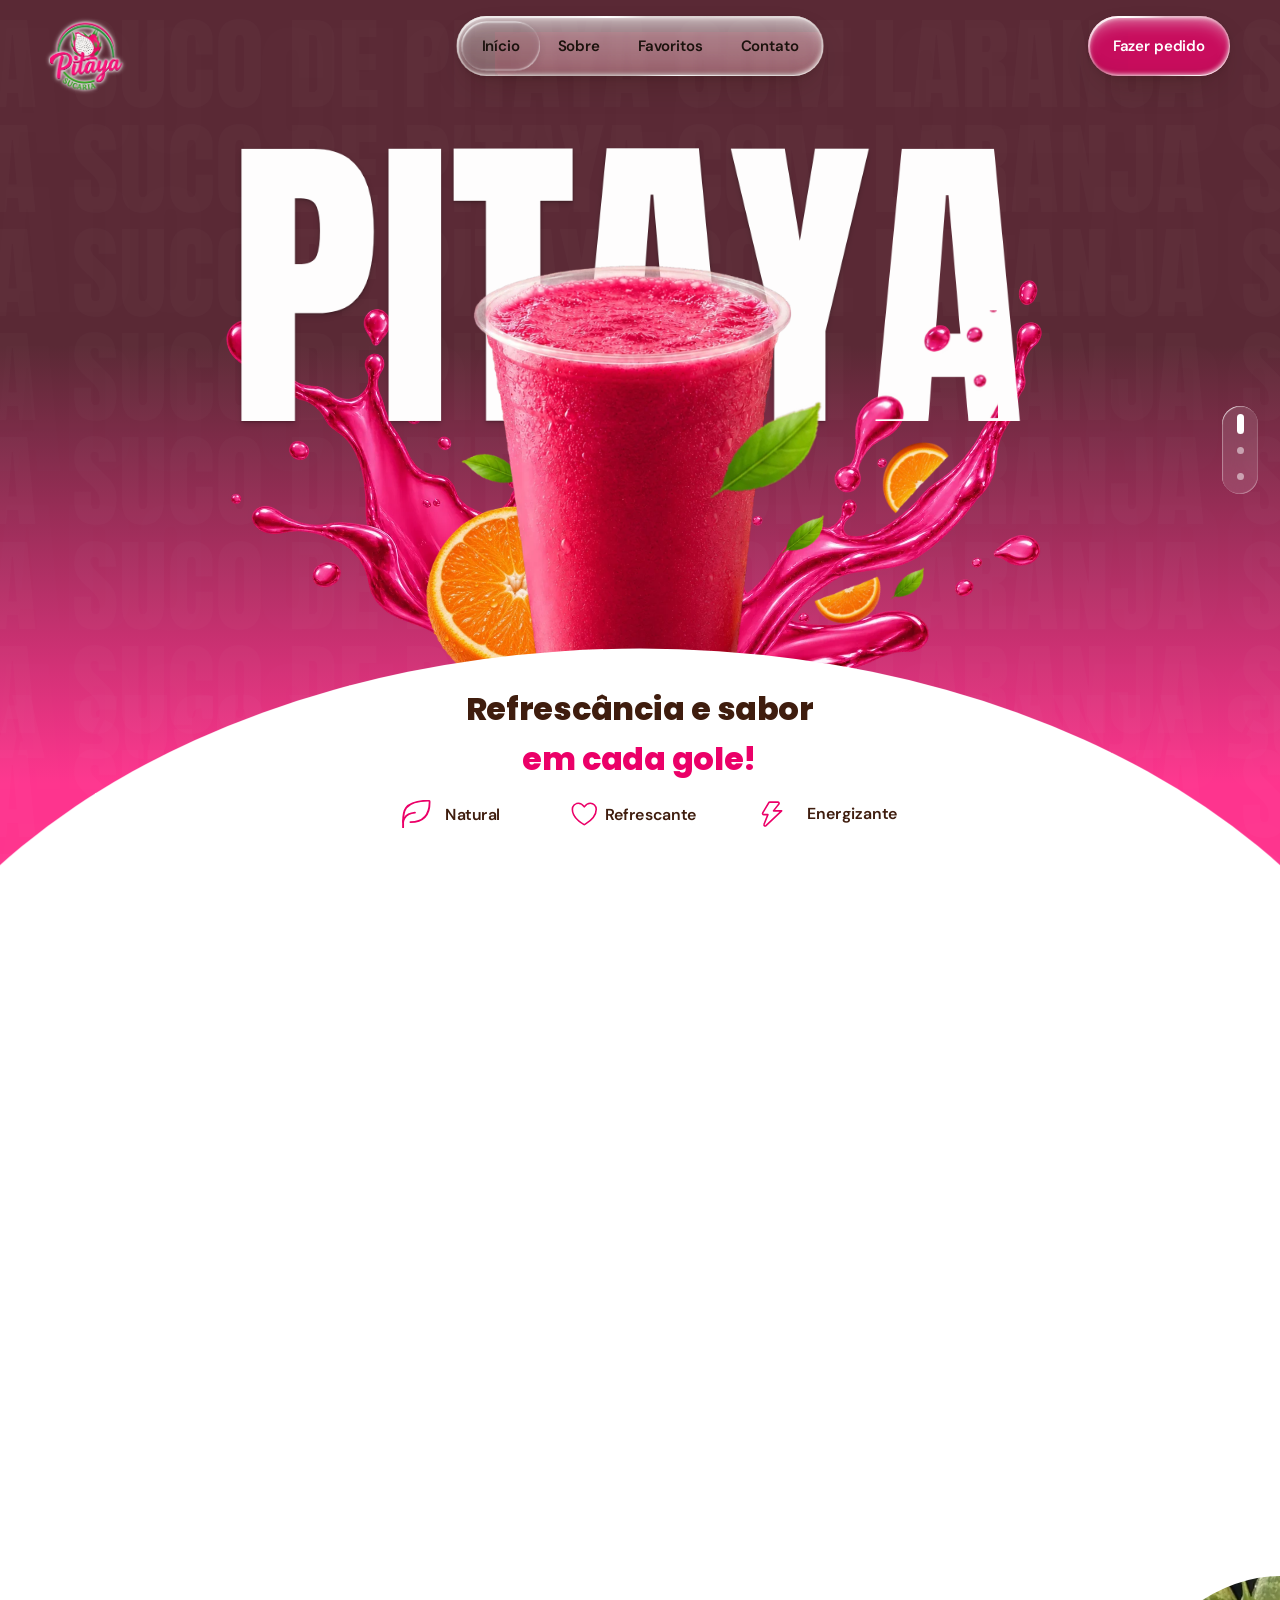
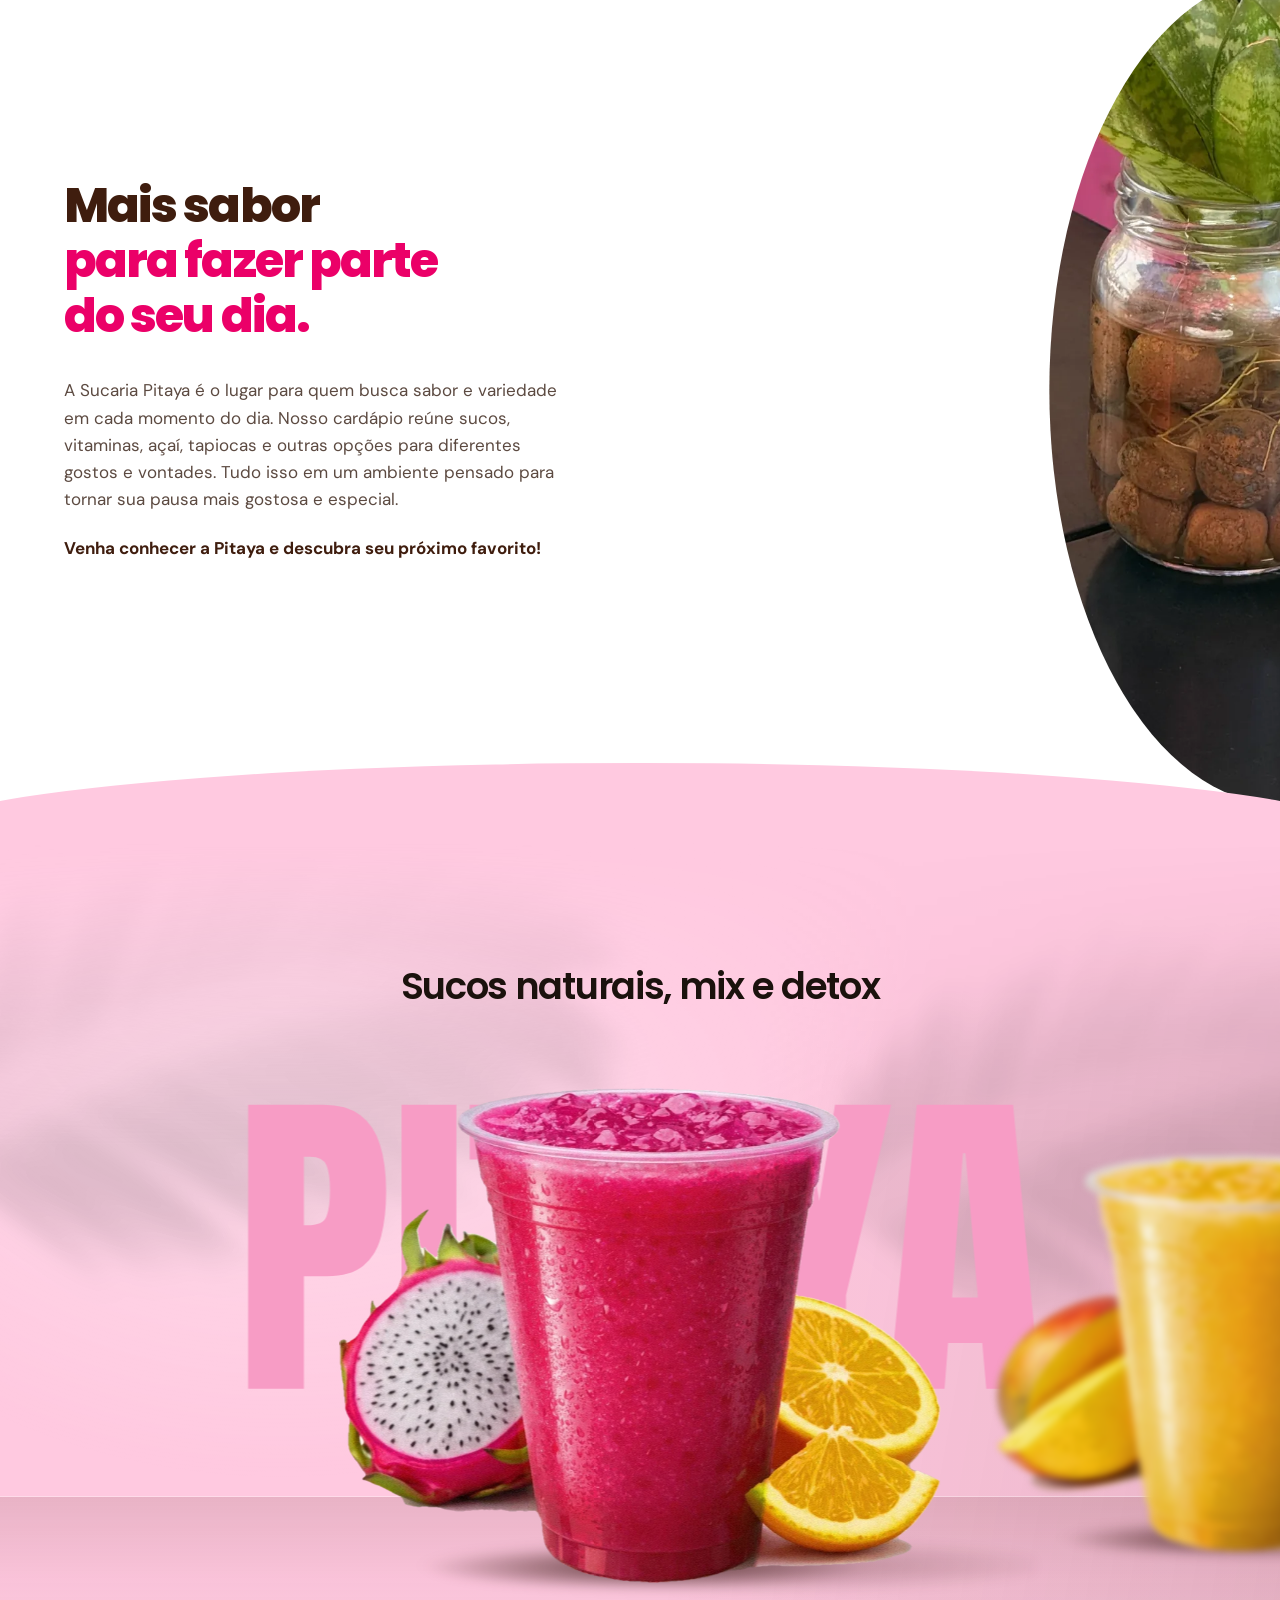
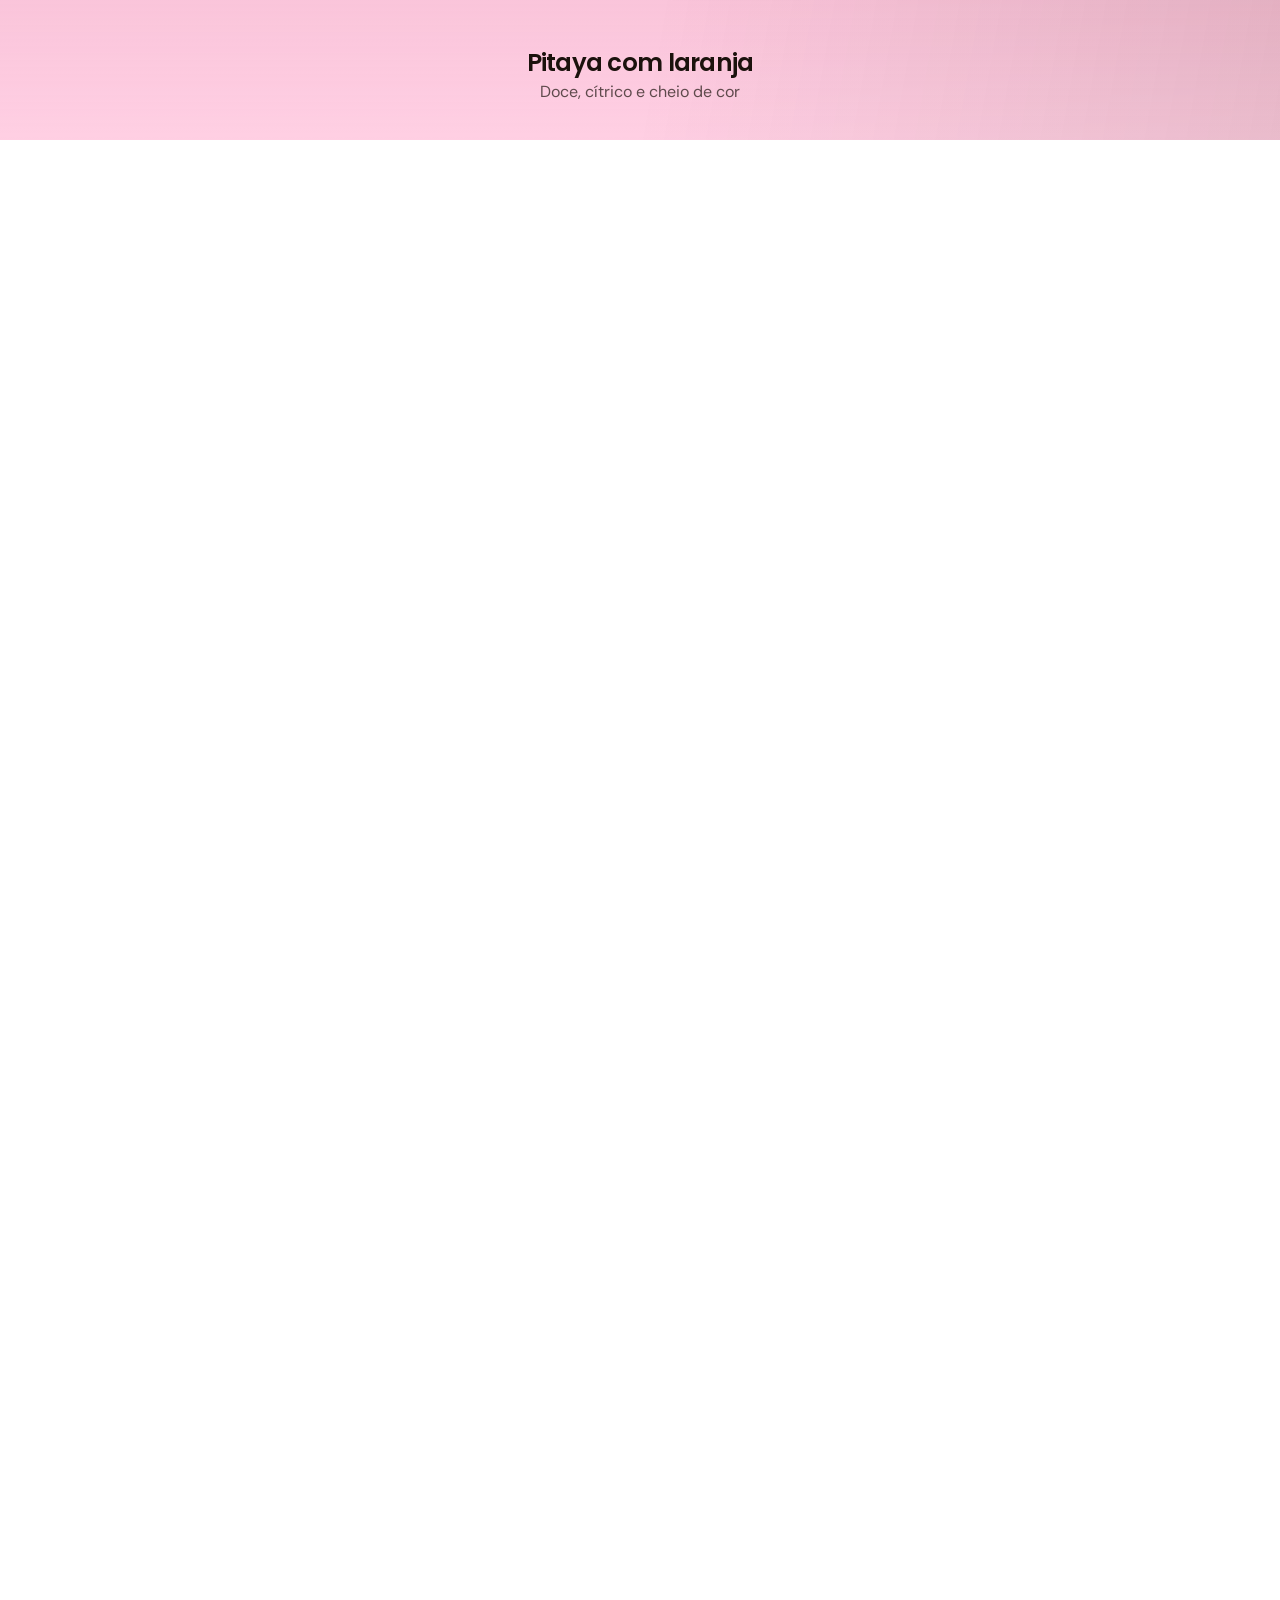
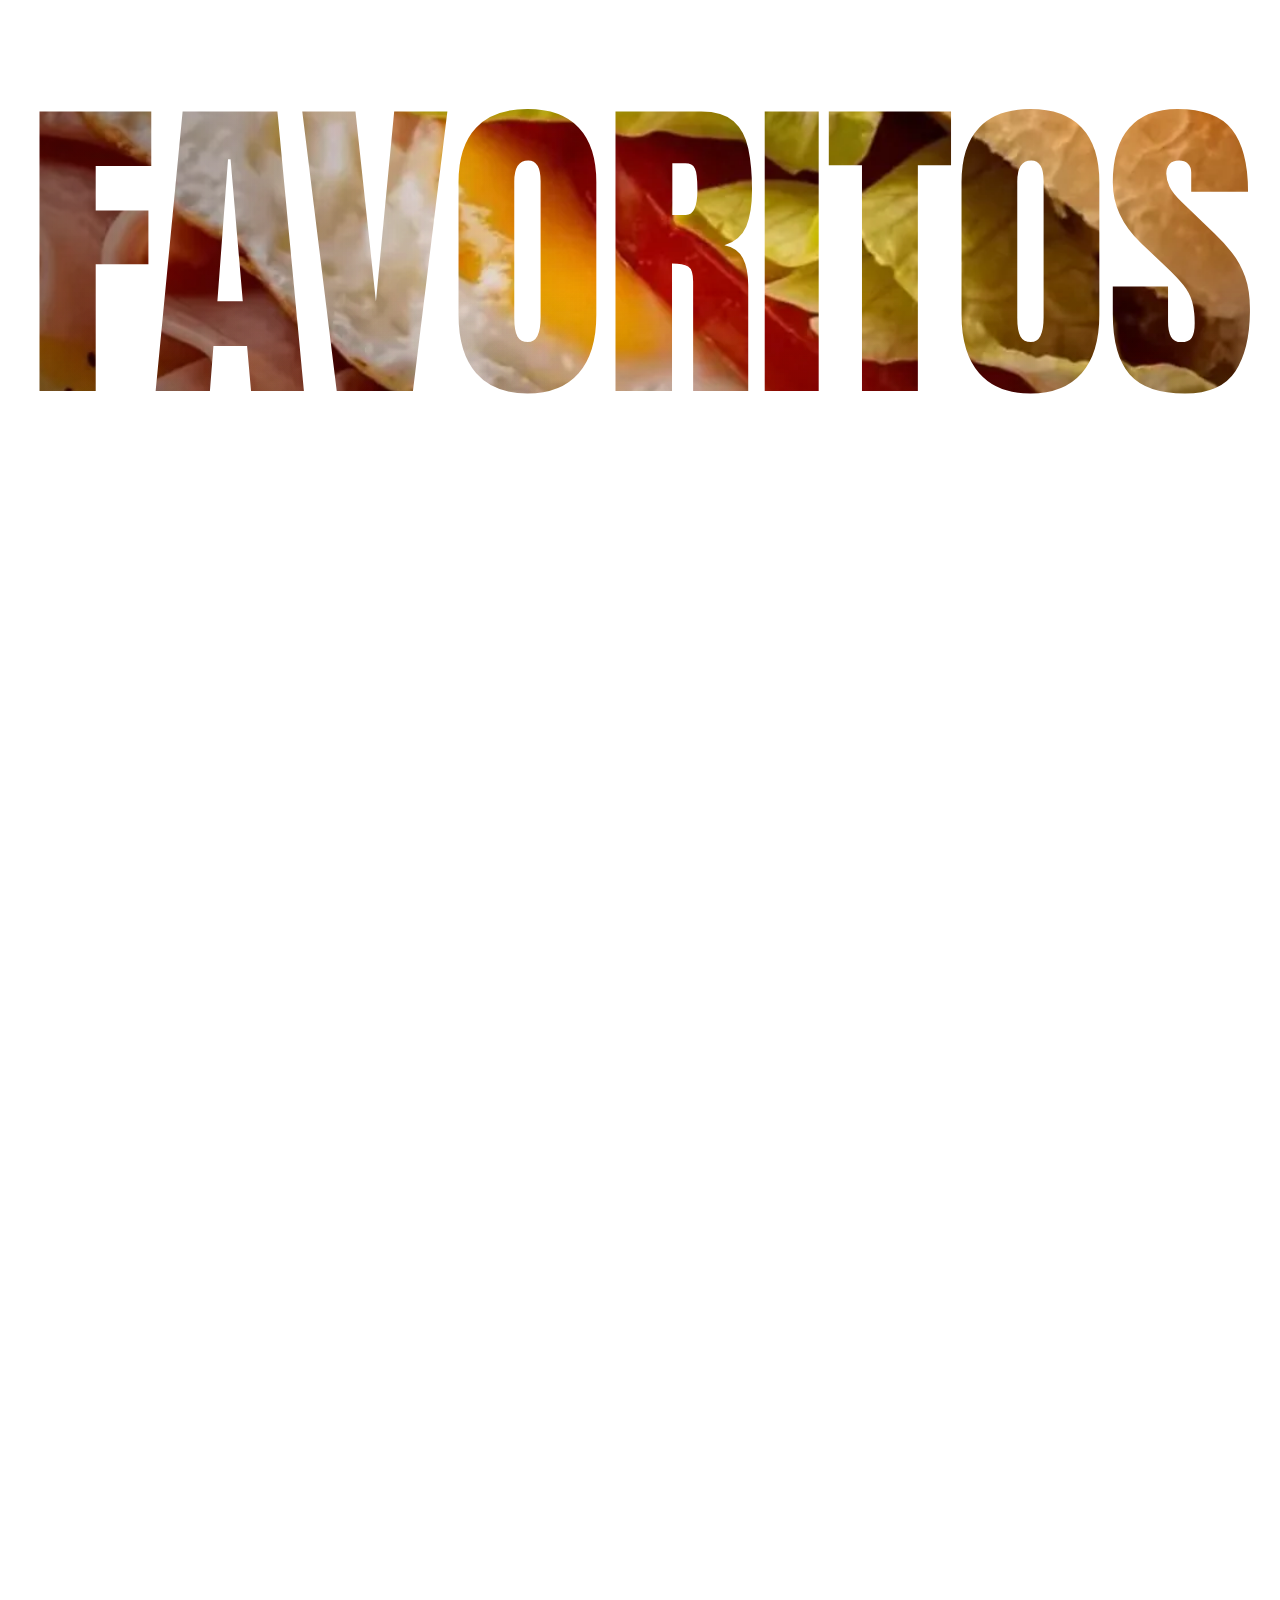
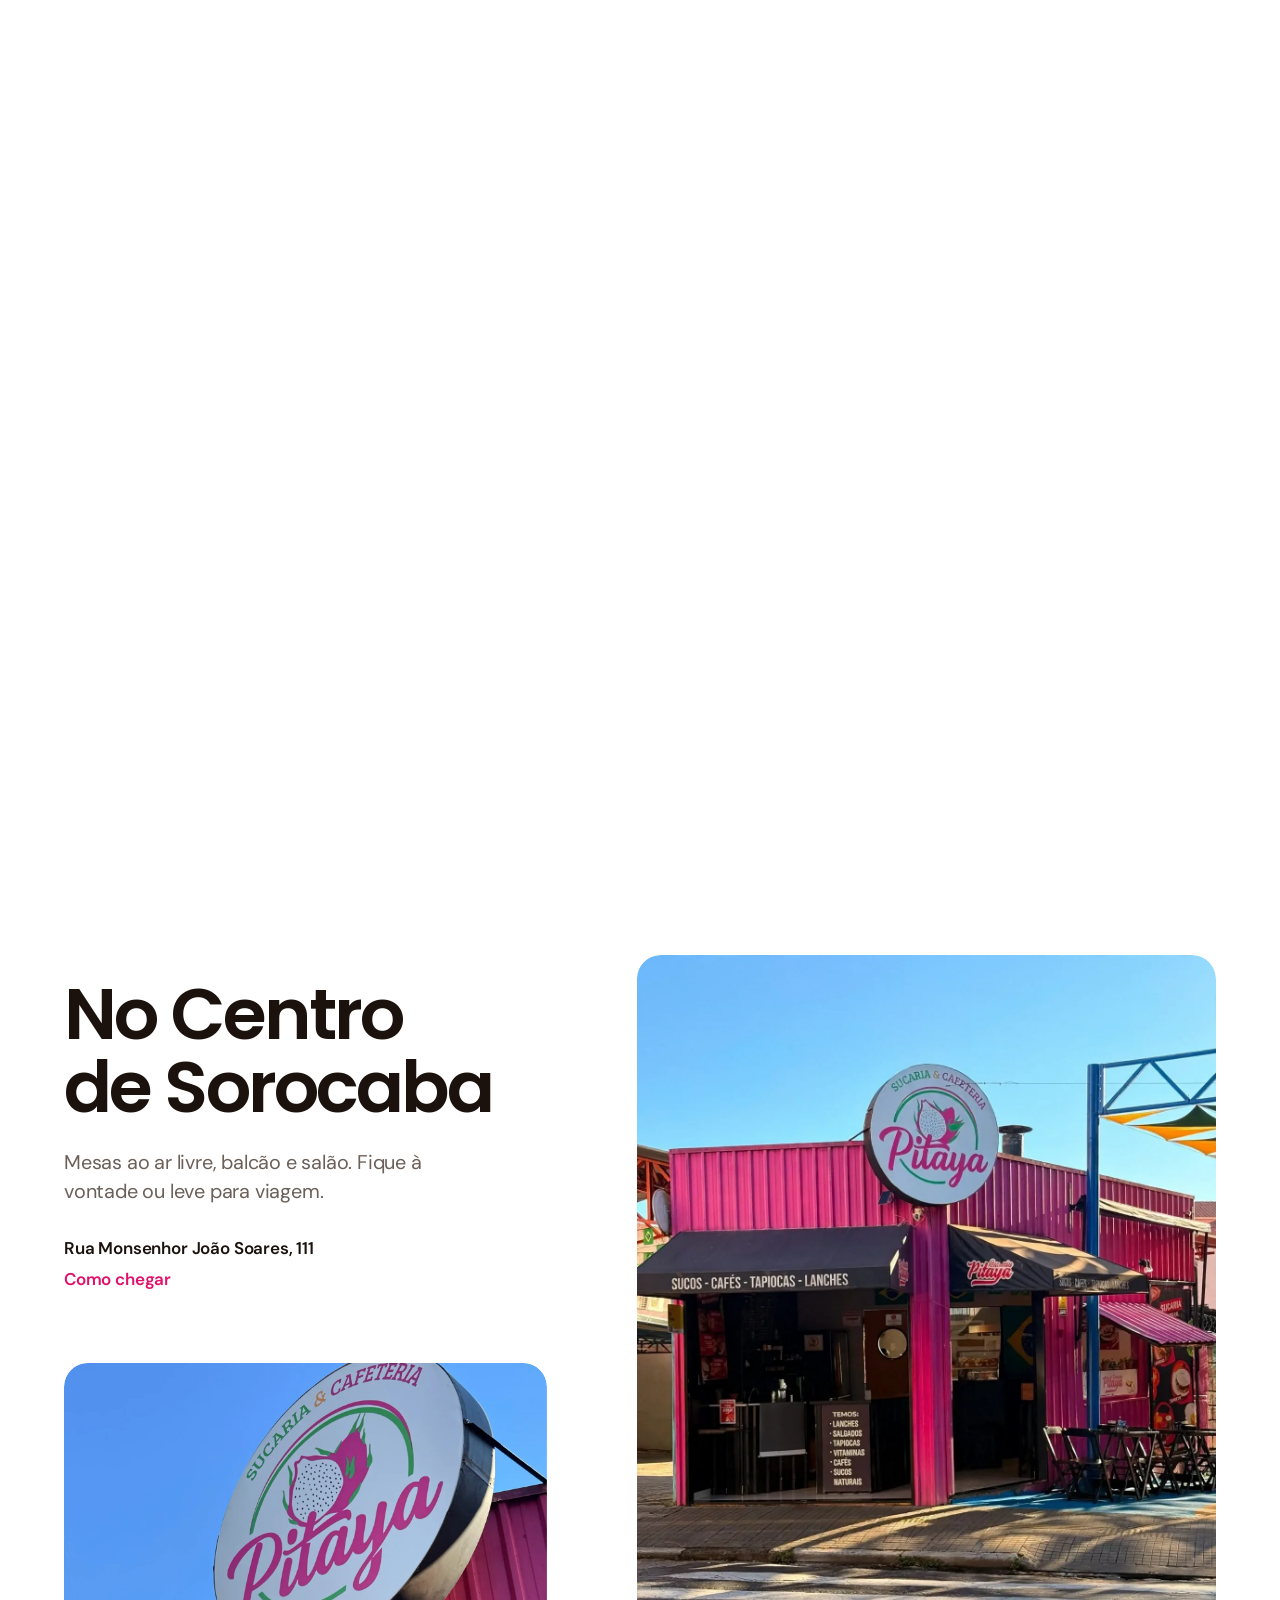
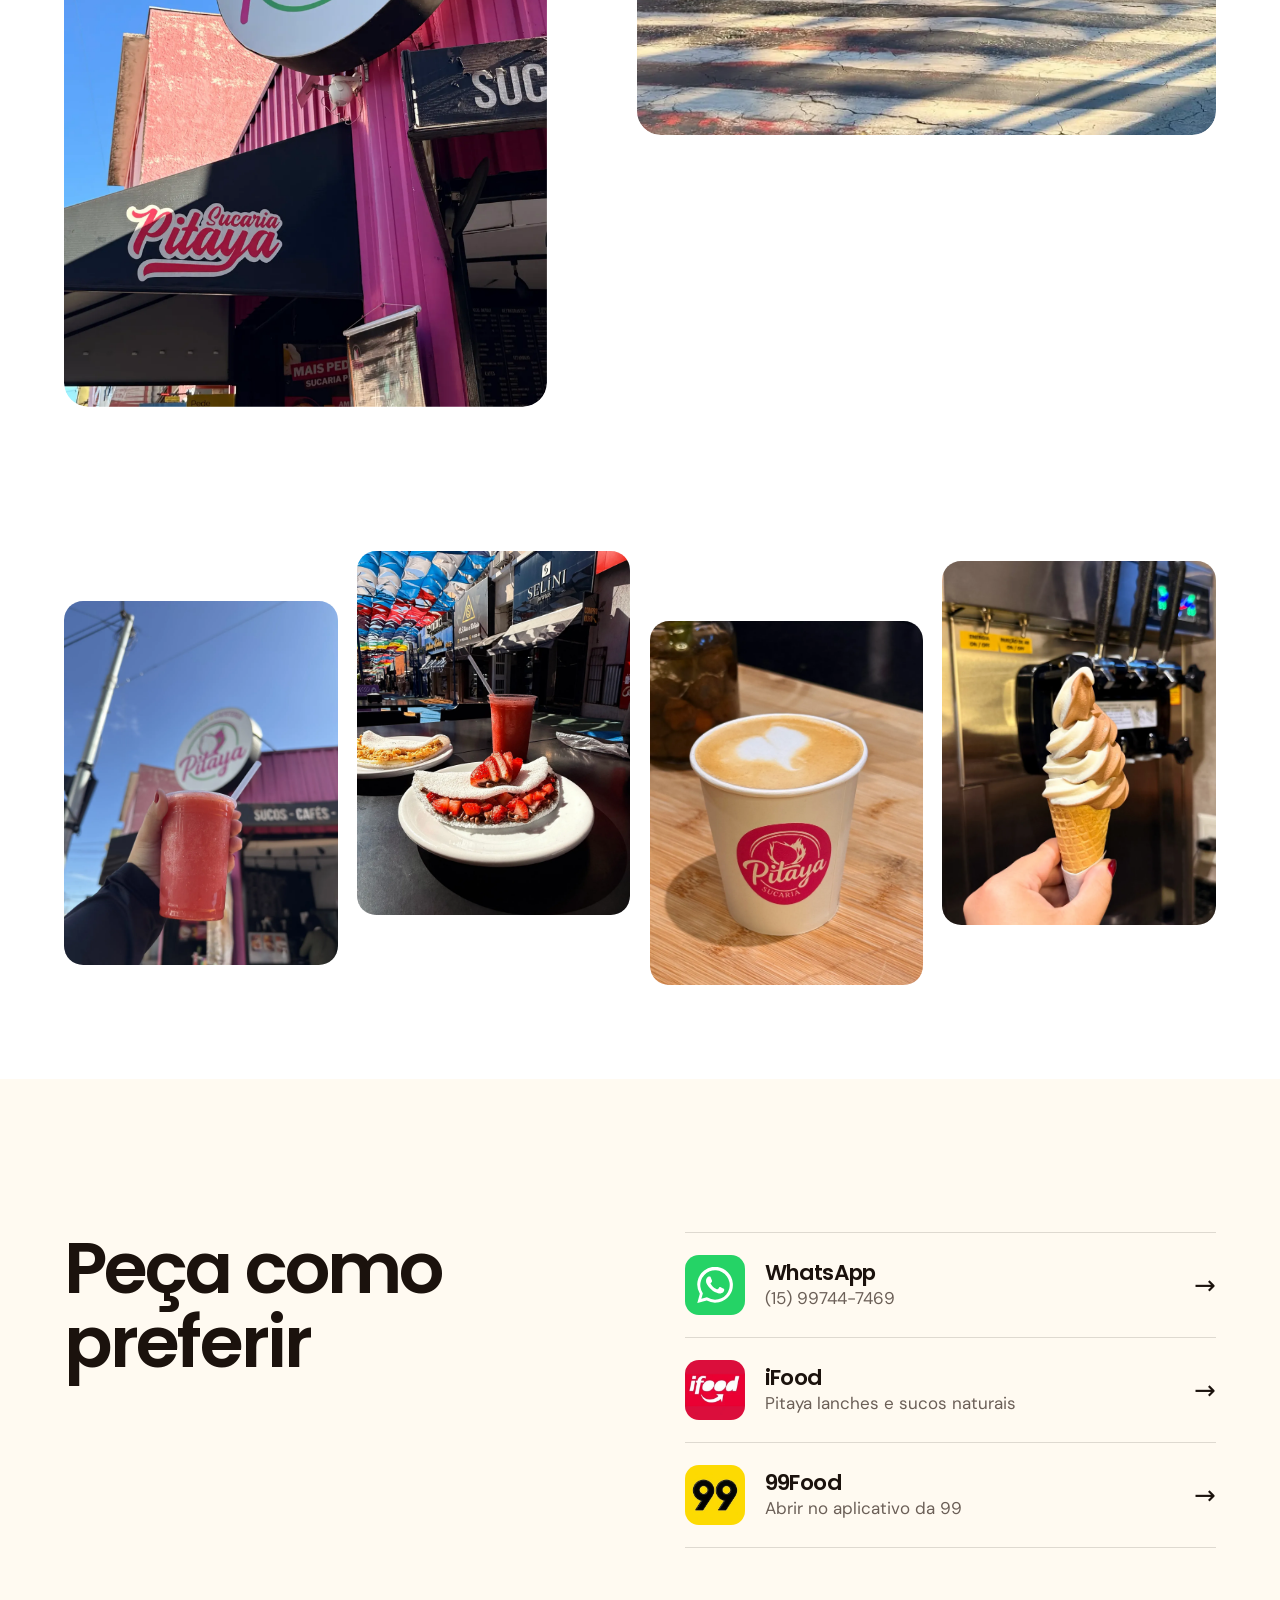
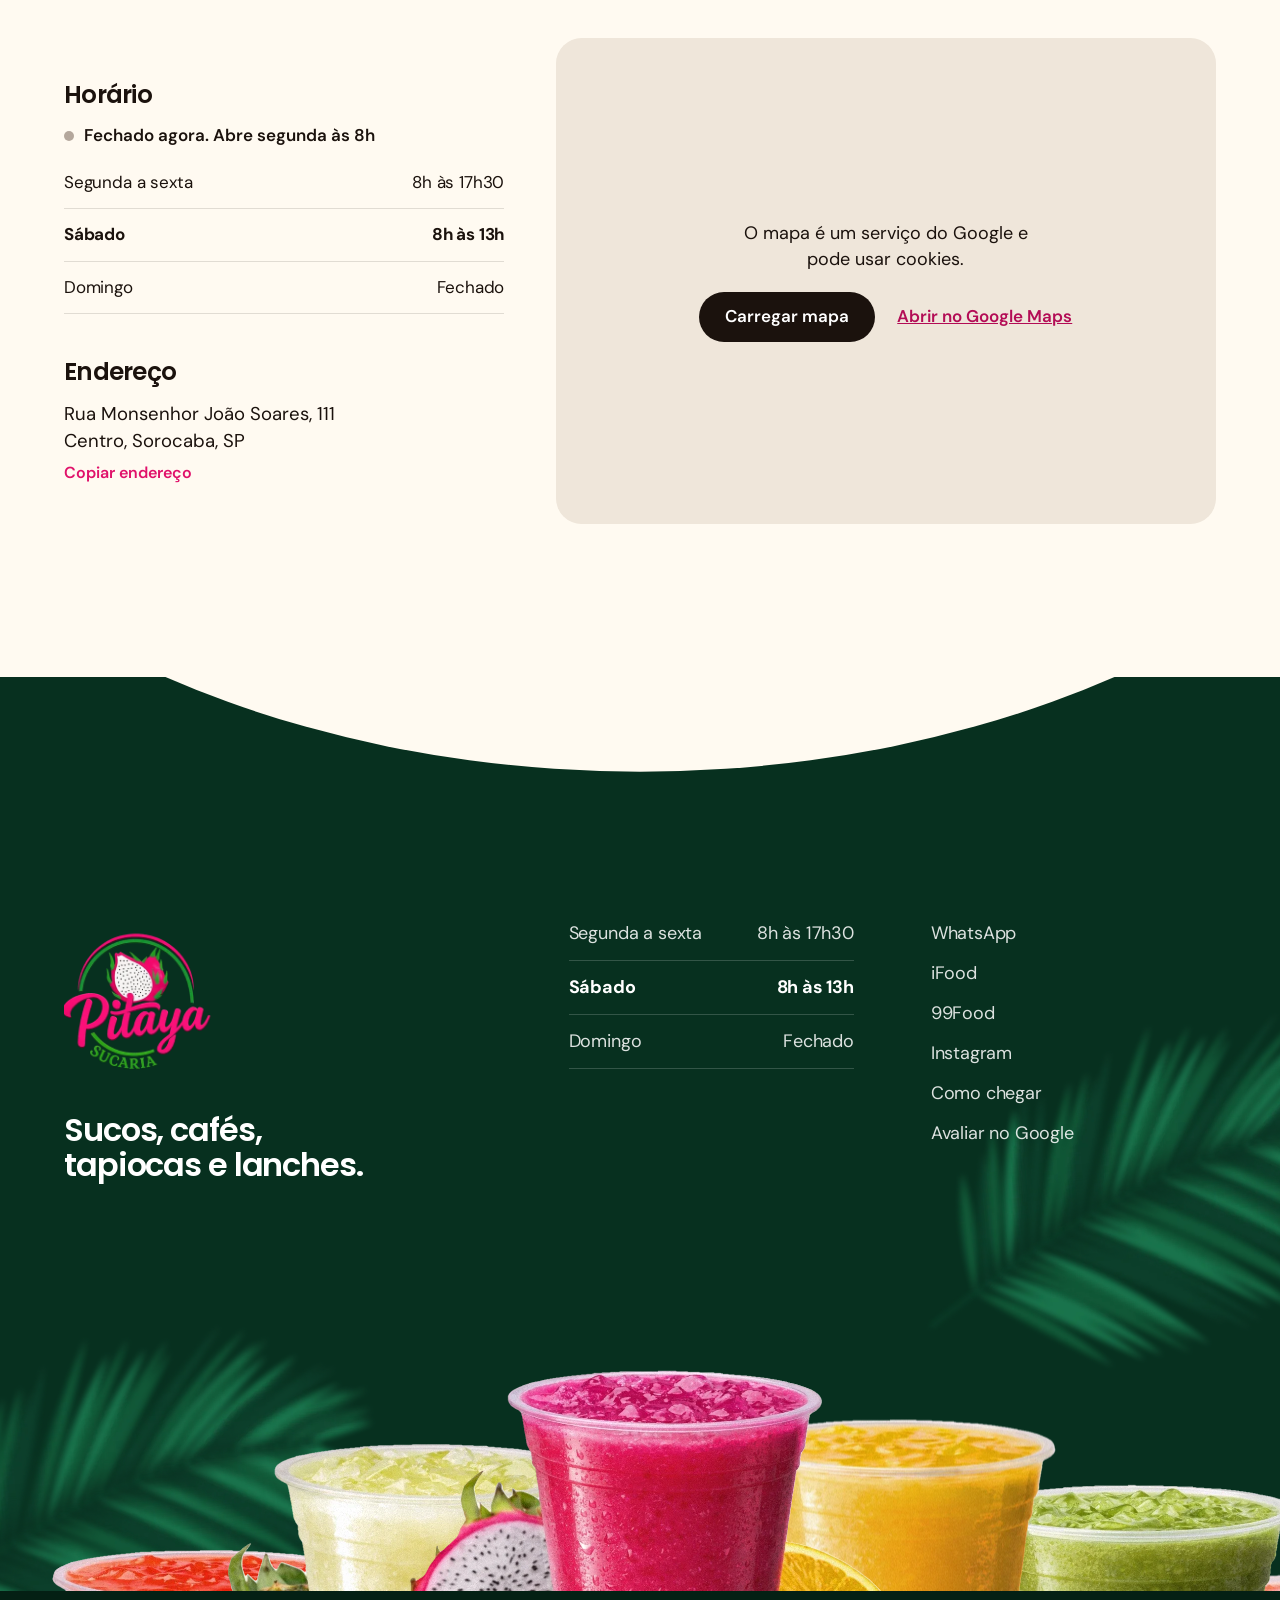
==== commit f979d168: "Adiciona README e imagem de compartilhamento" ====
--- a/index.html
+++ b/index.html
@@ -2,10 +2,11 @@
 <html lang="pt-BR"><head><meta charset="utf-8"><meta name="viewport" content="width=device-width,initial-scale=1,viewport-fit=cover">
 <title>Sucaria Pitaya | Sucos, cafés, tapiocas e lanches em Sorocaba</title>
 <meta name="description" content="Sucos naturais, vitaminas, açaí, cafés, tapiocas e lanches no Centro de Sorocaba. Rua Monsenhor João Soares, 111. Segunda a sexta das 8h às 17h30, sábado das 8h às 13h.">
+<link rel="canonical" href="https://sucariapitaya.vercel.app/">
 <meta name="theme-color" content="#5a2935">
 <meta property="og:type" content="website"><meta property="og:locale" content="pt_BR"><meta property="og:site_name" content="Sucaria Pitaya">
 <meta property="og:title" content="Sucaria Pitaya"><meta property="og:description" content="Sucos, cafés, tapiocas e lanches no Centro de Sorocaba.">
-<meta property="og:image" content="img/compartilhar.jpg"><meta property="og:image:width" content="1200"><meta property="og:image:height" content="630">
+<meta property="og:url" content="https://sucariapitaya.vercel.app/"><meta property="og:image" content="https://sucariapitaya.vercel.app/img/compartilhar.jpg"><meta property="og:image:alt" content="Fachada da Sucaria Pitaya"><meta property="og:image:width" content="1200"><meta property="og:image:height" content="630">
 <meta name="twitter:card" content="summary_large_image">
 <link rel="icon" type="image/png" href="img/favicon.png"><link rel="apple-touch-icon" href="img/apple-touch-icon.png">
 <link rel="stylesheet" href="fonts.css">
